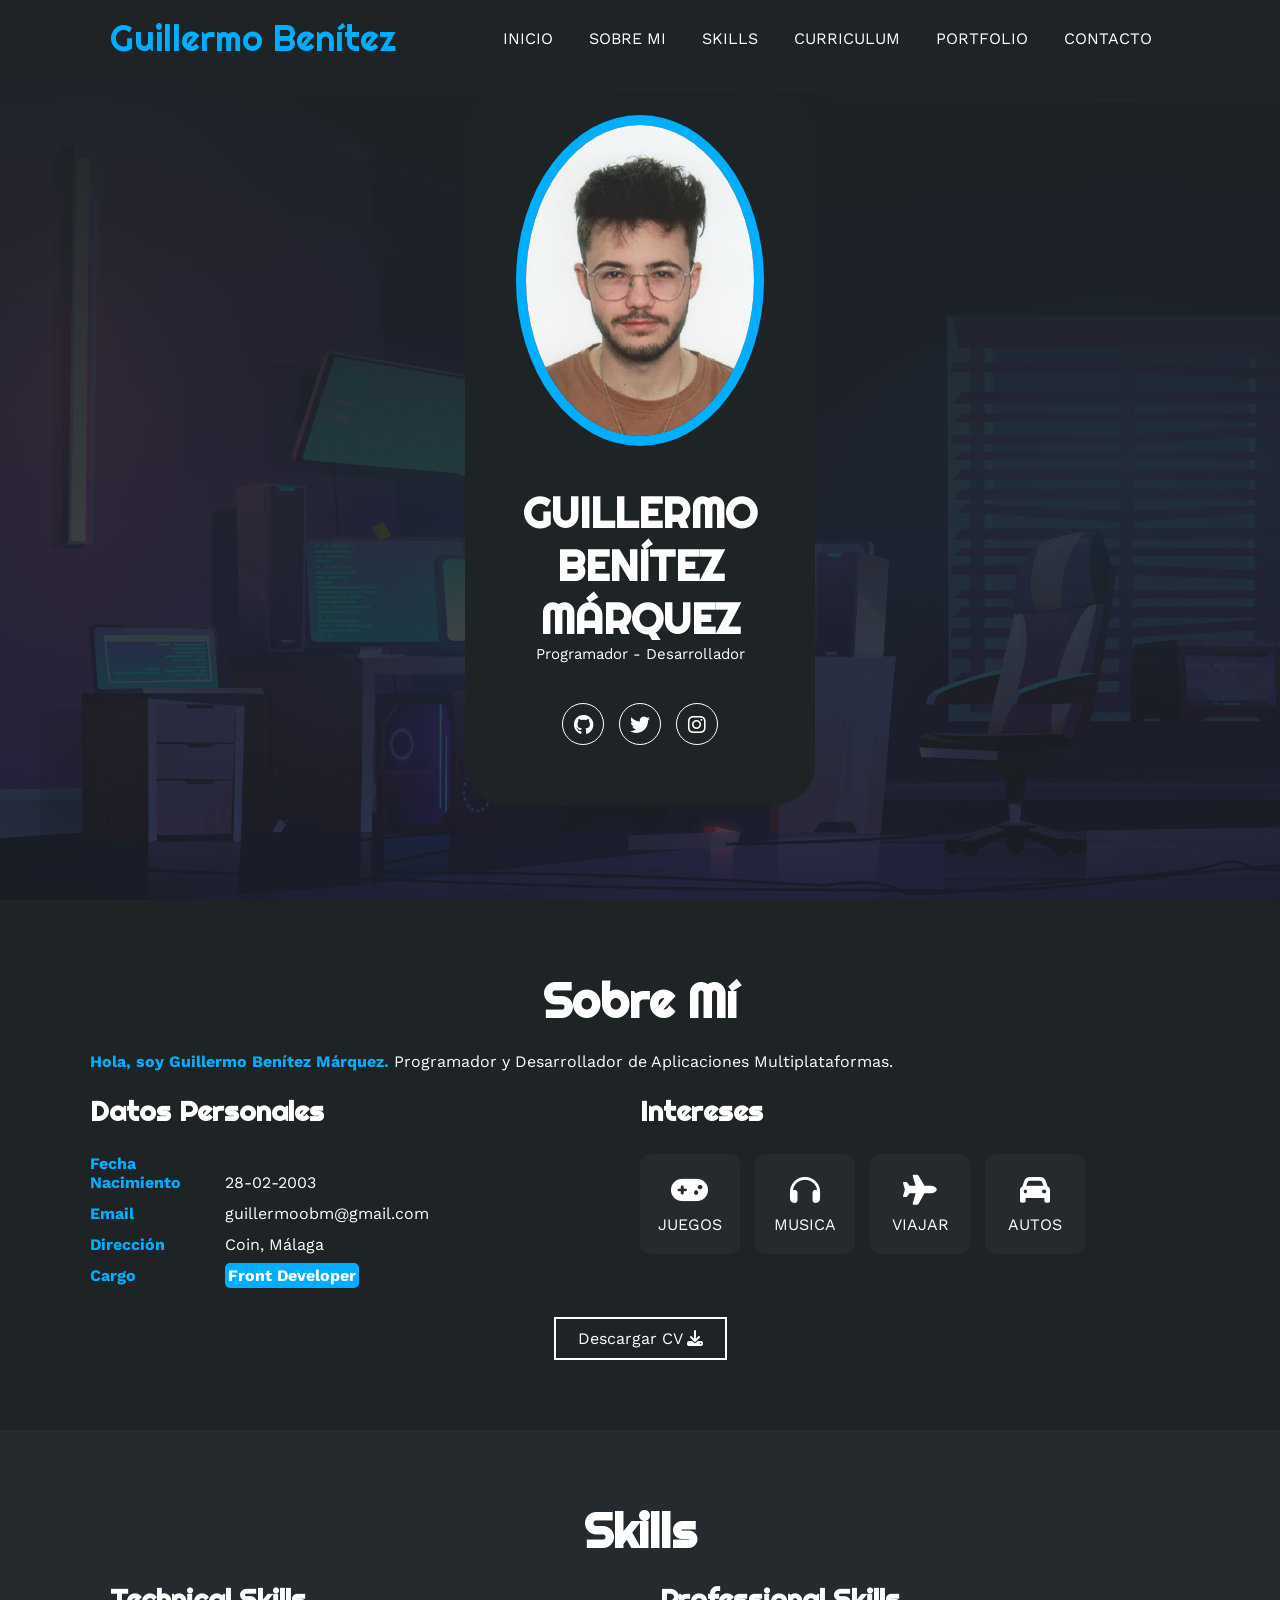
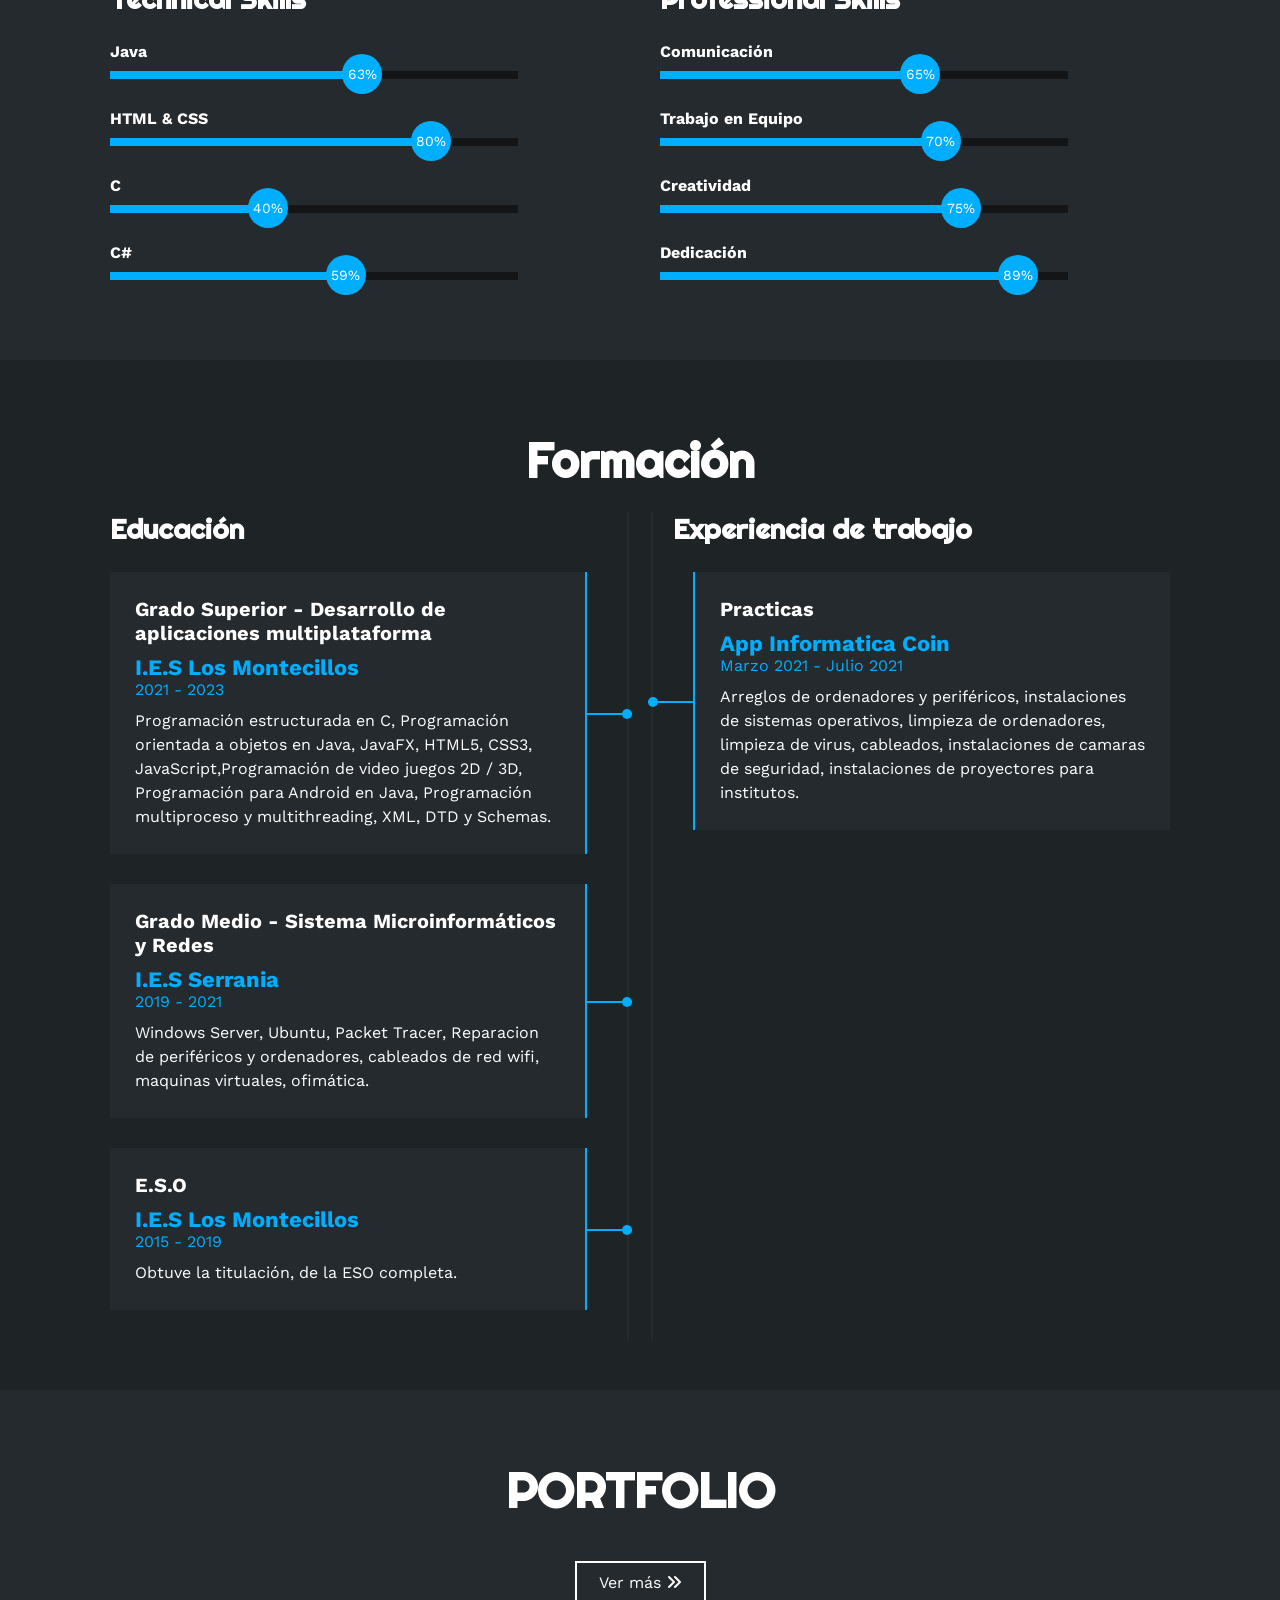
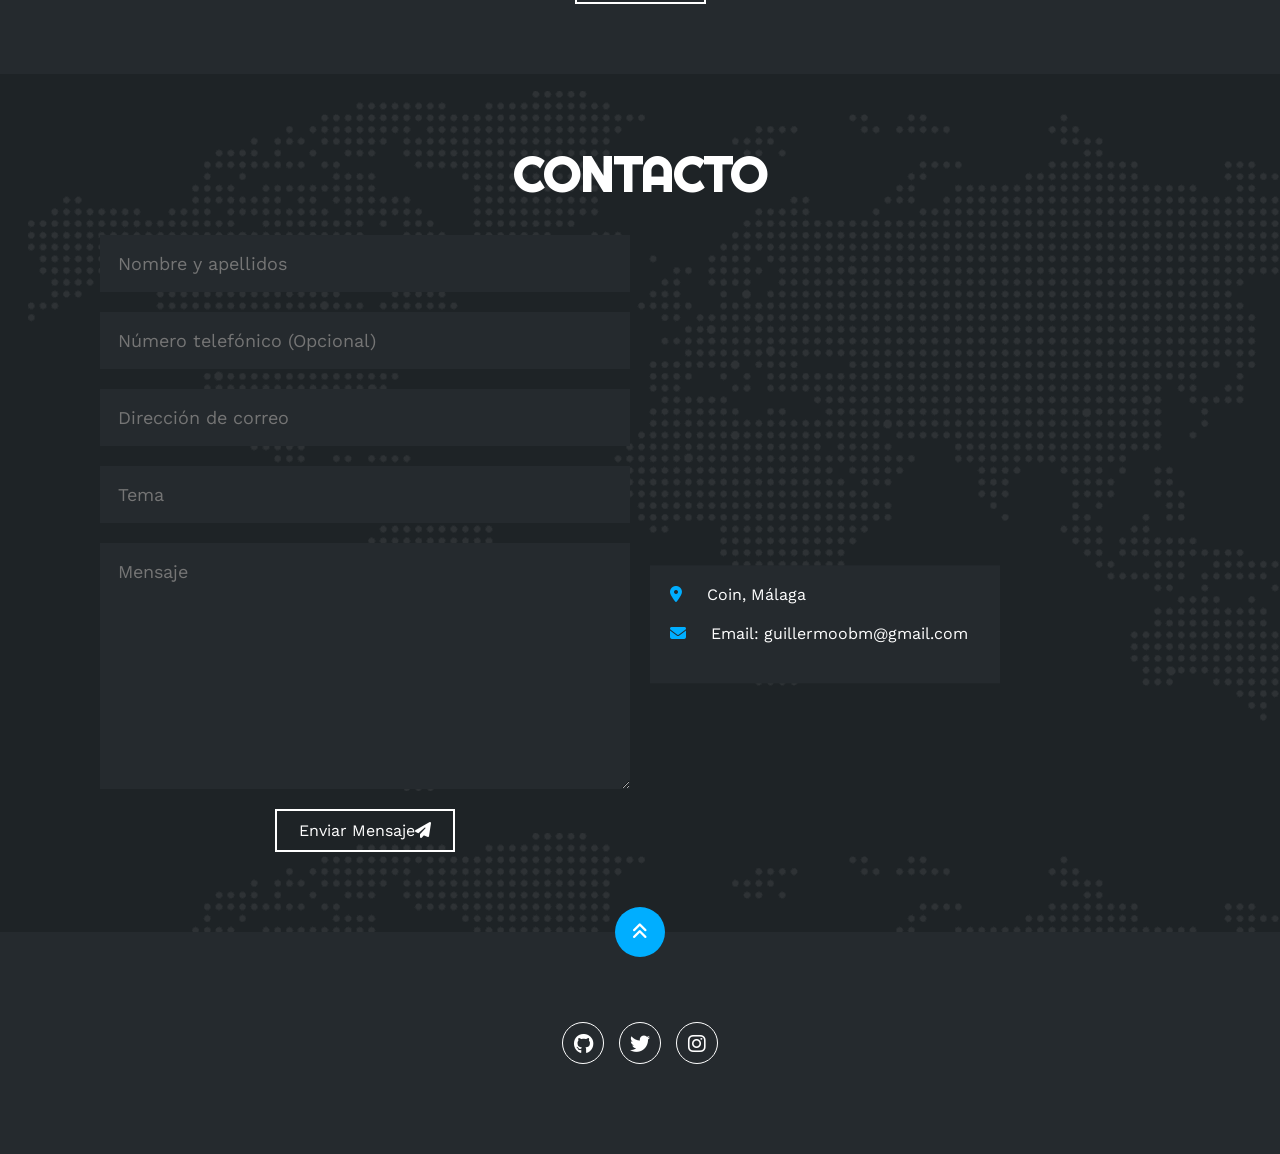
==== index.html @ a7c129d1 "Update index.html" ====
<!DOCTYPE html>
<html lang="es">
<head>
    <meta charset="UTF-8">
    <meta http-equiv="X-UA-Compatible" content="IE=edge">
    <meta name="viewport" content="width=device-width, initial-scale=1.0">
    <link rel="stylesheet" href="https://cdnjs.cloudflare.com/ajax/libs/font-awesome/6.1.2/css/all.min.css" integrity="sha512-1sCRPdkRXhBV2PBLUdRb4tMg1w2YPf37qatUFeS7zlBy7jJI8Lf4VHwWfZZfpXtYSLy85pkm9GaYVYMfw5BC1A==" crossorigin="anonymous" referrerpolicy="no-referrer" />
    <title>Portfolio | Guillermo Benítez Márquez</title>
    <link rel="stylesheet" href="css/styles.css">
    <link rel="shortcut icon" href="img/logo.png">
</head>
<body>
    <!-- MENU ENCABEZADO -->
    <div class="contenedor-header">
        <header>
            <div class="logo">
                <a href="#">Guillermo Benítez</a>
            </div>
            <nav id="nav">
                <ul>
                    <li><a href="#inicio" onclick="seleccionar()">INICIO</a></li>
                    <li><a href="#sobremi" onclick="seleccionar()">SOBRE MI</a></li>
                    <li><a href="#skills" onclick="seleccionar()">SKILLS</a></li>
                    <li><a href="#curriculum" onclick="seleccionar()">CURRICULUM</a></li>
                    <li><a href="#portfolio" onclick="seleccionar()">PORTFOLIO</a></li>
                    <li><a href="#contacto" onclick="seleccionar()">CONTACTO</a></li>
                </ul>
            </nav>
            <div class="nav-responsive" onclick="mostrarOcultarMenu()">
                <i class="fa-solid fa-bars"></i>
            </div>
        </header>
    </div>

    <!-- SECCION INICIO -->
    <section id="inicio" class="inicio">
        <div class="contenido-banner">
            <div class="contenedor-img">
                <img src="img/guillermo.jpg" alt="Guillermo Benítez Márquez">
            </div>
            <h1>GUILLERMO BENÍTEZ MÁRQUEZ</h1>
            <h2>Programador - Desarrollador</h2>
            <div class="redes">
                <a href="https://github.com/GuillermooBenitezz"><i class="fa-brands fa-github"></i></a>
                <a href="https://twitter.com/GuillermooHttp"><i class="fa-brands fa-twitter"></i></a>
                <a href="https://www.instagram.com/http.guillermoo/"><i class="fa-brands fa-instagram"></i></a>
            </div>
        </div>
    </section>

    <!-- SECCION SOBRE MI -->
    <section id="sobremi" class="sobremi">
        <div class="contenido-seccion">
            <h2>Sobre Mí</h2>
            <p><span>Hola, soy Guillermo Benítez Márquez.</span> Programador y Desarrollador de Aplicaciones Multiplataformas.</p>

            <div class="fila">
                <!-- datos personales -->
                <div class="col">
                    <h3>Datos Personales</h3>
                    <ul>
                        <li>
                            <strong>Fecha Nacimiento</strong>
                            28-02-2003
                        </li>
                        <li>
                            <strong>Email</strong>
                            guillermoobm@gmail.com
                        </li>
                        <li>
                            <strong>Dirección</strong>
                            Coin, Málaga
                        </li>
                        <li>
                            <strong>Cargo</strong>
                            <span>Front Developer</span>
                        </li>
                    </ul>
                </div>

                <!-- intereses -->
                <div class="col">
                    <h3>Intereses</h3>
                    <div class="contenedor-intereses">
                        <div class="interes">
                            <i class="fa-solid fa-gamepad"></i>
                            <span>JUEGOS</span>
                        </div>
                        <div class="interes">
                            <i class="fa-solid fa-headphones"></i>
                            <span>MUSICA</span>
                        </div>
                        <div class="interes">
                            <i class="fa-solid fa-plane"></i>
                            <span>VIAJAR</span>
                        </div>
                        <div class="interes">
                            <i class="fa-solid fa-car"></i>
                            <span>AUTOS</span>
                        </div>                        
                    </div>
                </div>
            </div>
            <a id="curriculumboton" href="archivo/CurriCulum_BenitezGuillermo.pdf" download="CurriCulum_BenitezGuillermo.pdf">
                <button>
                    Descargar CV <i class="fa-solid fa-download"></i>
                    <span class="overlay"></span>
                </button>
            </a>
        </div>
    </section>

    <!-- SECCION SKILLS -->
    <section class="skills" id="skills">
        <div class="contenido-seccion">
            <h2>Skills</h2>
            <div class="fila">
                <!-- Technical Skill -->
                <div class="col">
                    <h3>Technical Skills</h3>
                    <div class="skill">
                        <span>Java</span>
                        <div class="barra-skill">
                            <div class="progreso">
                                <span>63%</span>
                            </div>
                        </div>
                    </div>
                    <div class="skill">
                        <span>HTML & CSS</span>
                        <div class="barra-skill">
                            <div class="progreso">
                                <span>80%</span>
                            </div>
                        </div>
                    </div>
                    <div class="skill">
                        <span>C</span>
                        <div class="barra-skill">
                            <div class="progreso">
                                <span>40%</span>
                            </div>
                        </div>
                    </div>
                    <div class="skill">
                        <span>C#</span>
                        <div class="barra-skill">
                            <div class="progreso">
                                <span>59%</span>
                            </div>
                        </div>
                    </div>
                </div>
                <!-- Professional Skills -->
                <div class="col">
                    <h3>Professional Skills</h3>
                    <div class="skill">
                        <span>Comunicación</span>
                        <div class="barra-skill">
                            <div class="progreso">
                                <span>65%</span>
                            </div>
                        </div>
                    </div>
                    <div class="skill">
                        <span>Trabajo en Equipo</span>
                        <div class="barra-skill">
                            <div class="progreso">
                                <span>70%</span>
                            </div>
                        </div>
                    </div>
                    <div class="skill">
                        <span>Creatividad</span>
                        <div class="barra-skill">
                            <div class="progreso">
                                <span>75%</span>
                            </div>
                        </div>
                    </div>
                    <div class="skill">
                        <span>Dedicación</span>
                        <div class="barra-skill">
                            <div class="progreso">
                                <span>89%</span>
                            </div>
                        </div>
                    </div>
                </div>
            </div>
        </div>
    </section>
    <!-- SECCION CURRICULUM -->
    <section id="curriculum" class="curriculum">
        <div class="contenido-seccion">
            <h2>Formación</h2>
            <div class="fila">
                <div class="col izquierda">
                    <h3>Educación</h3>
                    <div class="item izq">
                        <h4>Grado Superior - Desarrollo de aplicaciones
                            multiplataforma</h4>
                        <span class="casa">I.E.S Los Montecillos</span>
                        <span class="fecha">2021 - 2023</span>
                        <p>Programación estructurada en C, Programación orientada a objetos en Java, JavaFX, HTML5, CSS3, JavaScript,Programación de video juegos 2D / 3D, Programación para Android en Java, Programación multiproceso y multithreading, XML, DTD y Schemas.</p>
                        <div class="conectori">
                            <div class="circuloi"></div>
                        </div>
                    </div>
                    <div class="item izq">
                        <h4>Grado Medio - Sistema Microinformáticos y Redes</h4>
                        <span class="casa">I.E.S Serrania</span>
                        <span class="fecha">2019 - 2021</span>
                        <p>Windows Server, Ubuntu, Packet Tracer, Reparacion de periféricos y ordenadores, cableados de red wifi, maquinas virtuales, ofimática.</p>
                        <div class="conectori">
                            <div class="circuloi"></div>
                        </div>
                    </div>
                    <div class="item izq">
                        <h4>E.S.O</h4>
                        <span class="casa">I.E.S Los Montecillos</span>
                        <span class="fecha">2015 - 2019</span>
                        <p>Obtuve la titulación, de la ESO completa.</p>
                        <div class="conectori">
                            <div class="circuloi"></div>
                        </div>
                    </div>
                </div>

                <div class="col derecha">
                    <h3>Experiencia de trabajo</h3>
                    <div class="item der">
                        <h4>Practicas</h4>
                        <span class="casa">App Informatica Coin</span>
                        <span class="fecha">Marzo 2021 - Julio 2021</span>
                        <p>Arreglos de ordenadores y periféricos, instalaciones de sistemas operativos, limpieza de ordenadores, limpieza de virus, cableados, instalaciones de camaras de seguridad, instalaciones de proyectores para institutos.</p>
                        <div class="conectord">
                            <div class="circulod"></div>
                        </div>
                    </div>
                </div>
            </div>
        </div>
    </section>

    <!-- SECCION PORTFOLIO -->
    <section id="portfolio" class="portfolio">
        <div class="contenido-seccion">
            <h2>PORTFOLIO</h2>
            <div class="galeria">
                <div class="proyecto">
                    <a href="https://github.com/GuillermooBenitezz?tab=repositories" id="buttonportfolio">
                        <button>
                            Ver más <i class="fas fa-angle-double-right"></i>
                            <span class="overlay"></span>
                        </button>
                    </a>
                </div>
            </div>
        </div>
    </section>

    <!-- SECCION CONTACTO -->
    <section id="contacto" class="contacto">
        <div class="contenido-seccion">
            <h2>CONTACTO</h2>
            <div class="fila">
                <!-- Formulario -->
                <div class="col">
                    <form action="https://formsubmit.co/guillermoobm@gmail.com" method="post">
                        <label for="Nombre"></label>
                        <input type="text" name="nombre" placeholder="Nombre y apellidos" required>
                        <label for="Telefono" ></label>
                        <input type="number" name="telefono" placeholder="Número telefónico (Opcional)">
                        <label for="Email" ></label>
                        <input type="email" name="email" placeholder="Dirección de correo" required>
                        <label for="Tema"></label>
                        <input type="text" name="tema" placeholder="Tema" required>
                        <label for="Mensaje"></label>
                        <textarea name="mensaje" name="Mensaje" id="mensajecampo" cols="30" rows="10" placeholder="Mensaje" required></textarea>
                        <button type="submit">
                            Enviar Mensaje<i class="fa-solid fa-paper-plane"></i>
                            <span class="overlay"></span>
                        </button>                   
                    </form>
                </div>
                <!-- Mapa -->
                <div class="col">
                    <iframe class="googlemaps" src="https://www.google.com/maps/embed?pb=!1m18!1m12!1m3!1d102403.82538386111!2d-4.839832017163801!3d36.67162668207853!2m3!1f0!2f0!3f0!3m2!1i1024!2i768!4f13.1!3m3!1m2!1s0xd72dcd8b1e36ebb%3A0x403d278a576e4f0!2zQ2_DrW4sIDI5MTAwLCBNw6FsYWdh!5e0!3m2!1ses!2ses!4v1669918772262!5m2!1ses!2ses" width="400" height="300" style="border:0;" allowfullscreen="" loading="lazy" referrerpolicy="no-referrer-when-downgrade"></iframe>                    <div class="info">
                        <ul>
                            <li>
                                <i class="fa-solid fa-location-dot"></i>
                                Coin, Málaga
                            </li>
                            <li>
                                <i class="fa-solid fa-envelope"></i>
                                Email: guillermoobm@gmail.com
                            </li>
                        </ul>
                    </div>
                </div>
            </div>
        </div>
    </section>

    <!-- footer -->
    <footer>
        <a href="#inicio" class="arriba">
            <i class="fa-solid fa-angles-up"></i>
        </a>
        <div class="redes">
            <a href="https://github.com/GuillermooBenitezz"><i class="fa-brands fa-github"></i></a>
            <a href="https://twitter.com/GuillermooHttp"><i class="fa-brands fa-twitter"></i></a>
            <a href="https://www.instagram.com/http.guillermoo/"><i class="fa-brands fa-instagram"></i></a>
        </div>
    </footer>

    <script src="js/script.js"></script>
</body>
</html>
---- css/styles.css ----
@import url('https://fonts.googleapis.com/css2?family=Righteous&family=Work+Sans:wght@100;300;400;600;800&display=swap');
*{
    box-sizing: border-box;
    font-family: 'Work Sans';
    margin: 0;
    padding: 0;
}
html{
    /* me permite deslizar cuando hago clic en los links del menu */
    scroll-behavior: smooth;
}
/* MENU */
.contenedor-header{
    background: #1e2326;
    position: fixed;
    width: 100%;
    top: 0;
    left: 0;
    z-index: 99;
}
.contenedor-header header{
    max-width: 1100px;
    margin: auto;
    display: flex;
    justify-content: space-between;
    align-items: center;
    padding: 15px 20px;
}
.contenedor-header header .logo a{
    font-family: 'Righteous';
    font-size: 36px;
    color: #00aeff;
    text-decoration: none;
}
.contenedor-header header ul{
    display: flex;
    list-style: none;
}
.contenedor-header header nav ul li a{
    text-align: none;
    color: #fff;
    margin: 0 15px;
    padding: 3px;
    transition: .5s;
    text-decoration: none;
}
.contenedor-header header nav ul li a:hover{
    color: #00aeff;
}
.nav-responsive{
    background-color: #00aeff;
    color:#fff;
    padding: 5px 10px;
    border-radius: 5px;
    cursor: pointer;
    display: none;
}


/* SECCION I N I C I O */
.inicio{
    background: linear-gradient(to top, rgba(30,35,38,.8), rgba(30,35,38,1)),
    url(/img/fondohabitacion.jpg);
    background-size: cover;
    height: 100vh;
    color: #fff;
    display: flex;
    align-items: center;
}
.inicio .contenido-banner{
    padding: 20px;
    background-color: #1e2326;
    max-width: 350px;
    margin: auto;
    text-align: center;
    border-radius: 40px;
}
.inicio .contenido-banner img{
    margin-top: 40px;
    border: 10px solid #00aeff;
    display: block;
    width: 80%;
    margin: auto;
    border-radius: 100%;
}
.inicio .contenido-banner h1{
    margin-top: 40px;
    font-size: 42px;
    font-family: 'Righteous';
}
.inicio .contenido-banner h2{
    font-size: 15px;
    font-weight: normal;
}
.inicio .contenido-banner .redes a{
    color: #fff;
    display: inline-block;
    text-decoration: none;
    border: 1px solid #fff;
    border-radius: 100%;
    width: 42px;
    height: 42px;
    line-height: 42px;
    margin: 40px 5px;
    font-size: 20px;
    transition: .3s;
}
.inicio .contenido-banner .redes a:hover{
    background-color: #00aeff;
}
.sobremi{
    background-color: #1e2326;
    color: #fff;
    padding: 50px 20px;
}
.sobremi .contenido-seccion{
    max-width: 1100px;
    margin: auto;
}
.sobremi h2{
    font-size: 48px;
    font-family: 'Righteous';
    text-align: center;
    padding: 20px 0;

}
.sobremi .contenido-seccion p{
    font: 18px;
    line-height: 22px;
    margin-bottom: 20px;
}
.sobremi .contenido-seccion p span{
    color: #00aeff;
    font-weight: bold;
}
.sobremi .fila{
    display: flex;
}
.sobremi .fila .col
{
    width: 50%;
}
.sobremi .fila .col h3{
    font-size: 28px;
    font-family: 'Righteous';
    margin-bottom: 25px;
}
.sobremi .fila .col ul{
    list-style: none;
}
.sobremi .fila .col ul li{
    margin: 12px 0;
}
.sobremi .fila .col ul li strong{
    display: inline-block;
    color: #00aeff;
    width: 130px;
}
.sobremi .fila .col ul li span{
    background-color: #00aeff;
    padding: 3px;
    font-weight: bold;
    border-radius: 5px;
}
.sobremi .fila .col .contenedor-intereses{
    display: flex;
    flex-wrap: wrap;
}
.sobremi .fila .col .contenedor-intereses .interes{
    width: 100px;
    height: 100px;
    background-color: #252A2E;
    border-radius: 10px;
    margin: 0 15px 15px 0;
    display: flex;
    flex-direction: column;
    align-items: center;
    justify-content: center;
    transition: .3s;
}.sobremi .fila .col .contenedor-intereses .interes:hover{
    background-color: #00aeff;
}
.sobremi .fila .col .contenedor-intereses .interes i{
    font-size: 30px;
    margin-bottom: 10px;
}
.sobremi button{
    cursor: pointer;
    background-color: transparent;
    border: 2px solid #fff;
    width: fit-content;
    display: block;
    margin: 20px auto;
    padding: 10px 22px;
    font-size: 16px;
    color: #fff;
    position: relative;
    z-index: 10;
}
.sobremi button .overlay{
    position: absolute;
    top: 0;
    left: 0;
    width: 0;
    height: 100%;
    background-color: #00aeff;
    z-index: -1;
    transition: 1s;
}
.sobremi button:hover .overlay{
    width: 100%;
}

#curriculumboton {
    width: fit-content;
    display: block;
    margin: 20px auto;
    color: #fff;
    text-decoration: none;
}
/* SECCION S K I L L S */
.skills{
    background-color: #252A2E;
    color: #fff;
    padding: 50px 20px;
}
.skills .contenido-seccion{
    max-width: 1100px;
    margin: auto;
}
.skills h2{
    font-size: 48px;
    font-family: 'Righteous';
    text-align: center;
    padding: 20px 0;

}
.skills .fila{
    display: flex;
}
.skills .fila .col{
    width: 50%;
    padding: 0 20px;
}
.skills .fila .col h3{
    font-size: 28px;
    font-family: 'Righteous';
    margin-bottom: 25px;
}
.skills .skill > span{
    font-weight: bold;
    display: block;
    margin-bottom: 10px;
}
.skills .skill .barra-skill{
    height: 8px;
    width: 80%;
    background-color: #131517;
    position: relative;
    margin-bottom: 30px;
}
.skills .skill .progreso{
    background-color: #00aeff;
    position: absolute;
    top: 0;
    left: 0;
    height: 8px;
}
.skills .skill .barra-skill span{
    position: absolute;
    height: 40px;
    width: 40px;
    background-color: #00aeff;
    border-radius: 50px;
    line-height: 40px;
    text-align: center;
    top: -17px;
    right: -15px;
    font-size: 14px;
}
/* Estas clases se agregaran dinamicamente mediante javascript */
.skills .skill .java{
    width: 0%;
    animation: 2s java forwards;
}
@keyframes java {
    0%{width: 0%;}
    100%{width: 63%;}
}

.skills .skill .htmlcss{
    width: 0%;
    animation: 2s htmlcss forwards;
}
@keyframes htmlcss {
    0%{width: 0%;}
    100%{width: 80%;}
}

.skills .skill .c{
    width: 0%;
    animation: 2s c forwards;
}
@keyframes c {
    0%{width: 0%;}
    100%{width: 40%;}
}

.skills .skill .cchar{
    width: 0%;
    animation: 2s cchar forwards;
}
@keyframes cchar {
    0%{width: 0%;}
    100%{width: 59%;}
}


.skills .skill .comunicacion{
    width: 0%;
    animation: 2s comunicacion forwards;
}
@keyframes comunicacion {
    0%{width: 0%;}
    100%{width: 65%;}
}

.skills .skill .trabajo{
    width: 0%;
    animation: 2s trabajo forwards;
}
@keyframes trabajo {
    0%{width: 0%;}
    100%{width: 70%;}
}

.skills .skill .creatividad{
    width: 0%;
    animation: 2s creatividad forwards;
}
@keyframes creatividad {
    0%{width: 0%;}
    100%{width: 75%;}
}

.skills .skill .dedicacion{
    width: 0%;
    animation: 2s dedicacion forwards;
}
@keyframes dedicacion {
    0%{width: 0%;}
    100%{width: 89%;}
}

.skills .skill .proyect{
    width: 0%;
    animation: 2s proyect forwards;
}
@keyframes proyect {
    0%{width: 0%;}
    100%{width: 94%;}
}
/* SECCION CURRICULUM */
.curriculum{
    background-color: #1e2326;
    color: #fff;
    padding: 50px 20px;
}
.curriculum .contenido-seccion{
    max-width: 1100px;
    margin: auto;
}
.curriculum h2{
    font-size: 48px;
    font-family: 'Righteous';
    text-align: center;
    padding: 20px 0;

}
.curriculum .fila{
    display: flex;
    justify-content: space-between;
}
.curriculum .fila .col{
    width: 49%;
    padding: 0 20px;
}
.curriculum .fila .col h3{
    font-size: 28px;
    font-family: 'Righteous';
    margin-bottom: 25px;
}
.curriculum .fila .izquierda{
    border-right: 2px solid #252A2E;
}
.curriculum .fila .derecha{
    border-left: 2px solid #252A2E;
}
.curriculum .fila .item{
    padding: 25px;
    margin-bottom: 30px;
    background-color: #252A2E;
    position: relative;
}
.curriculum .fila .item h4{
    font-size: 20px;
    margin-bottom: 10px;
}
.curriculum .fila .item .casa{
    color: #00aeff;
    font-size: 22px;
    font-weight: bold;
    display: block;
}
.curriculum .fila .item .fecha{
    display: block;
    color: #00aeff;
    margin-bottom: 10px;
}
.curriculum .fila .item p{
    line-height: 24px;
}
.curriculum .fila .izq{
    border-right: 2px solid #00aeff;
    margin-right: 20px;
}
.curriculum .fila .der{
    border-left: 2px solid #00aeff;
    margin-left: 20px;
}
.curriculum .fila .item .conectori{
    height: 2px;
    background-color: #00aeff;
    width: 47px;
    position: absolute;
    top: 50%;
    right: -47px;
    z-index: 5;
}
.curriculum .fila .item .conectori .circuloi{
    display: block;
    height: 10px;
    width: 10px;
    border-radius: 50%;
    background-color: #00aeff;
    float: right;
    position: relative;
    bottom: 4px;
}
.curriculum .fila .item .conectord{
    height: 2px;
    background-color: #00aeff;
    width: 47px;
    position: absolute;
    top: 50%;
    left: -47px;
    z-index: 5;
}
.curriculum .fila .item .conectord .circulod{
    display: block;
    height: 10px;
    width: 10px;
    border-radius: 50%;
    background-color: #00aeff;
    float: left;
    position: relative;
    bottom: 4px;
}
/* SECCION PORTFOLIO */
.portfolio{
    background-color: #252A2E;
    color: #fff;
    padding: 50px 20px;
}
.portfolio .contenido-seccion{
    max-width: 1100px;
    margin: auto;
}
.portfolio h2{
    font-size: 48px;
    font-family: 'Righteous';
    text-align: center;
    padding: 20px 0;
}
.portfolio .galeria{
    display: flex;
    flex-wrap: wrap;
    justify-content: space-around;
}
.portfolio .galeria .proyecto button{
    cursor: pointer;
    background-color: transparent;
    border: 2px solid #fff;
    width: fit-content;
    display: block;
    margin: 20px auto;
    padding: 10px 22px;
    font-size: 16px;
    color: #fff;
    position: relative;
    z-index: 10;
}

.portfolio .galeria .proyecto button .overlay{
    position: absolute;
    top: 0;
    left: 0;
    width: 0;
    height: 100%;
    background-color: #00aeff;
    z-index: -1;
    transition: 1s;
}


.portfolio .galeria .proyecto button:hover .overlay{
    width: 100%;
}

#buttonportfolio {
    color: white;
    text-decoration: none;
}

.portfolio .galeria .proyecto img{
    width: 100%;
    display: block;
}


/* SECCION CONTACTO */
.contacto{
    background-image: url(/img/contact_bg.png);
    background-color: #1e2326;
    color: #fff;
    padding: 50px 0;
}

#mensajecampo {
    min-height: 150px;
    resize: vertical;
}

.contacto .contenido-seccion{
    max-width: 1100px;
    margin: auto;
}
.contacto h2{
    font-size: 48px;
    font-family: 'Righteous';
    text-align: center;
    padding: 20px 0;
}
.contacto .fila{
    display: flex;
}
.contacto .col{
    width: 50%;
    padding: 10px;
    position: relative;
}
.contacto .col input, .contacto .col textarea{
    display: block;
    width: 100%;
    padding: 18px;
    border: none;
    margin-bottom: 20px;
    background-color: #252A2E;
    color: #fff;
    font-size: 18px;
}
.contacto button{
    cursor: pointer;
    background-color: transparent;
    border: 2px solid #fff;
    width: fit-content;
    display: block;
    margin: 20px auto;
    padding: 10px 22px;
    font-size: 16px;
    color: #fff;
    position: relative;
    z-index: 10;
}
.contacto button .overlay{
    position: absolute;
    top: 0;
    left: 0;
    width: 0;
    height: 100%;
    background-color: #00aeff;
    z-index: -1;
    transition: 1s;
}
.contacto button:hover .overlay{
    width: 100%;
}
.contacto .col img{
    width: 100%;
}
.contacto .col .googlemaps {
    height: 35vh;
    width: 33.5vh;
    color: #fff;
    display: flex;
    align-items: center;
}
.contacto .col .info{
    display: flex;
    background-color: #252A2E;
    padding: 20px;
    max-width: 350px;
    left: 45%;
    transform: translate(0%, 13%);
}
.contacto .col .info ul{
    list-style: none;
}
.contacto .col .info ul li{
    margin-bottom: 20px;
}
.contacto .col .info ul li i{
    color: #00aeff;
    display: inline-block;
    margin-right: 20px;
}
footer{
    background-color: #252A2E;
    color: #fff;
    padding: 50px 0 30px 0;
    text-align: center;
    position: relative;
    width: 100%;
}
footer .redes{
    margin-bottom: 20px;
}
footer .redes a{
    color: #fff;
    display: inline-block;
    text-decoration: none;
    border: 1px solid #fff;
    border-radius: 100%;
    width: 42px;
    height: 42px;
    line-height: 42px;
    margin: 40px 5px;
    font-size: 20px;
    transition: .3s;
}
footer .arriba{
    display: block;
    width: 50px;
    height: 50px;
    background-color: #00aeff;
    color: #fff;
    position: absolute;
    left: 50%;
    transform: translateX(-50%);
    top: -25px;
    border-radius: 50%;
    line-height: 50px;
    font-size: 18px;
}
/* SECCION RESPONSIVE */
@media screen and (max-width:980px){
    nav{
        display: none;
    }
    .nav-responsive{
        display: block;
    }
    nav.responsive{
        display: block;
        position: absolute;
        right: 0;
        top: 75px;
        background-color: #252A2E;
        width: 180px;
    }
    nav.responsive ul{
        display: block !important;
    }
    nav.responsive ul li{
        border-bottom: 1px solid #fff;
        padding: 10px 0;
    }
}
@media screen and (max-width:700px){
    .sobremi .fila{
        display: block;
    }
    .sobremi .fila .col{
        width: fit-content;
    }

    .skills .fila{
        display: block;
    }
    .skills .fila .col{
        width: 100%;
    }
    .skills .fila .col .barra-skill{
        width: 100%;
    }

    .curriculum .fila{
        display: block;
    }
    .curriculum .fila .col{
        width: 90%;
    }
    .curriculum .fila .derecha{
        margin-left: 20px;
    }

    .portfolio .galeria{
        display: block;
        width: 100%;
    }
    .portfolio .galeria .proyecto{
        max-width: 100%;
    }
    .portfolio .galeria .proyecto img{
        width: 100%;
    }
    .contacto .fila{
        display: block;
    }
    .contacto .fila .col{
        width: 100%;
    }
}
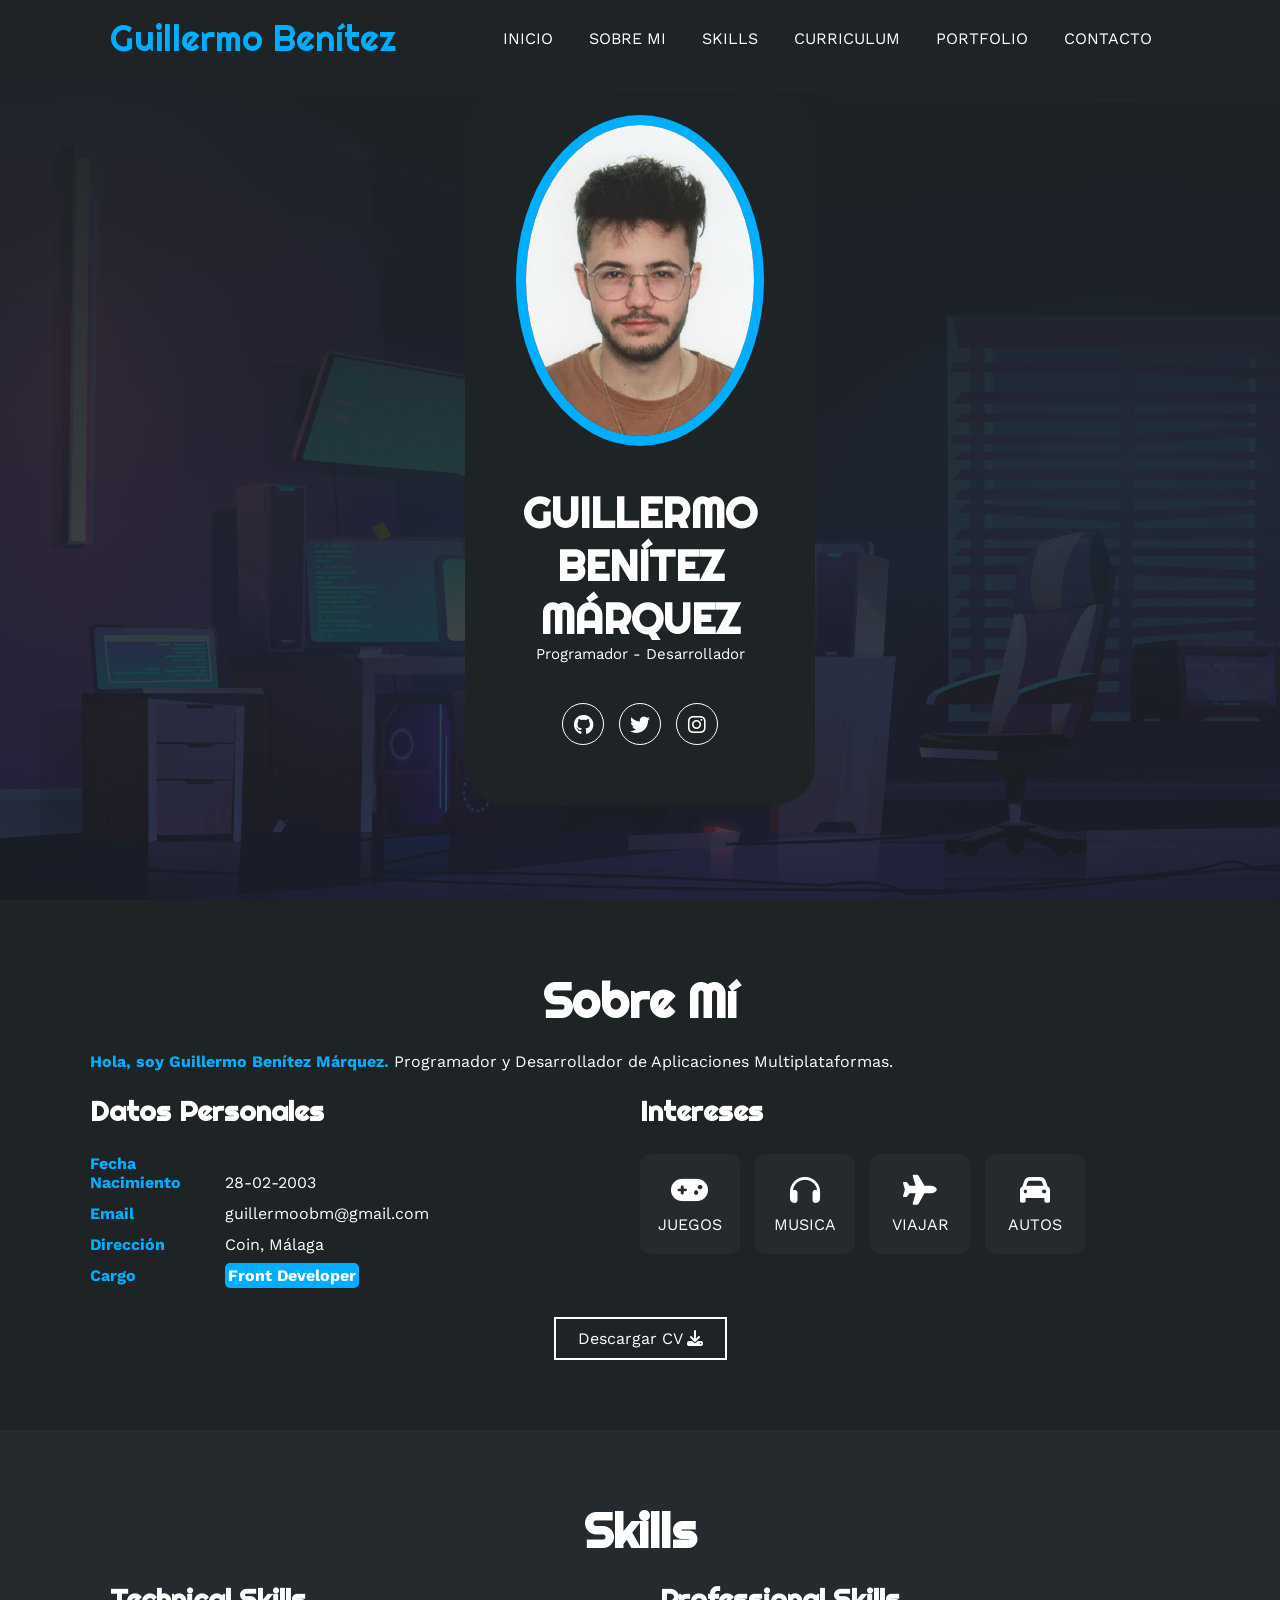
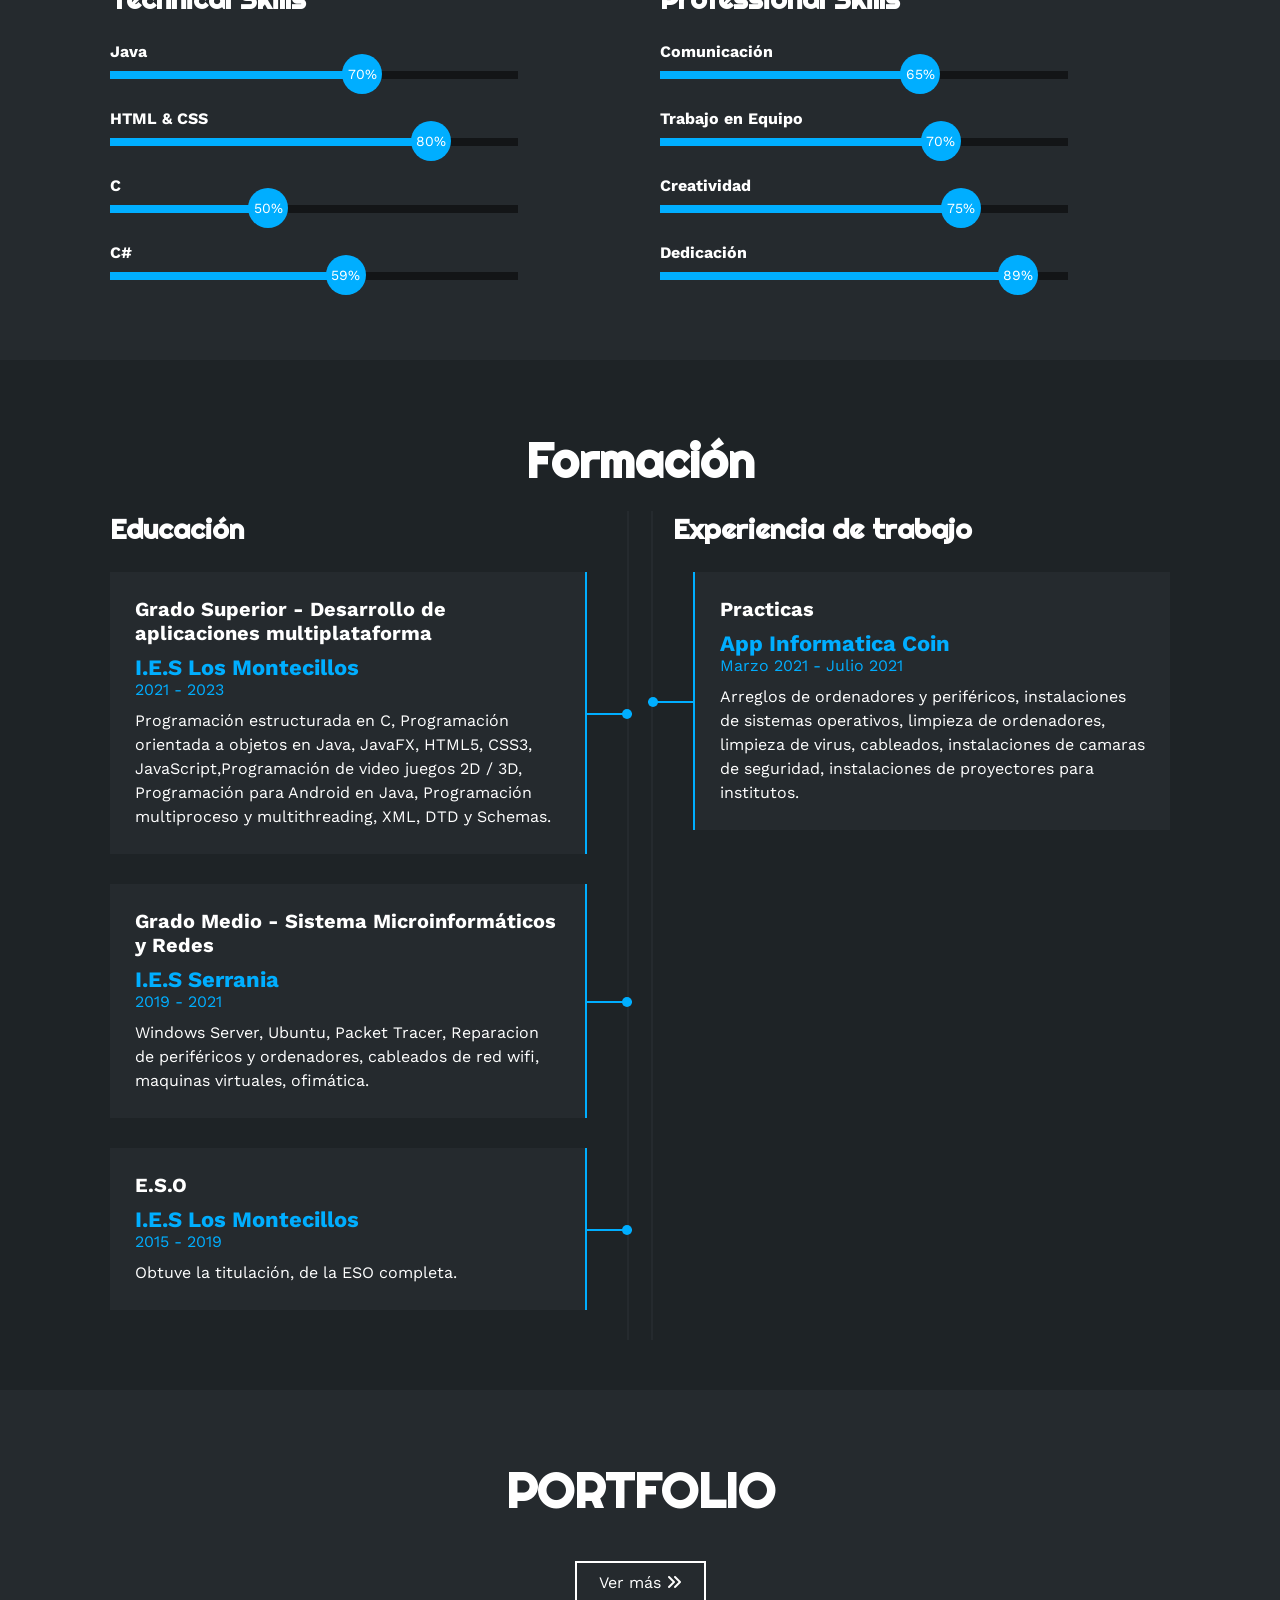
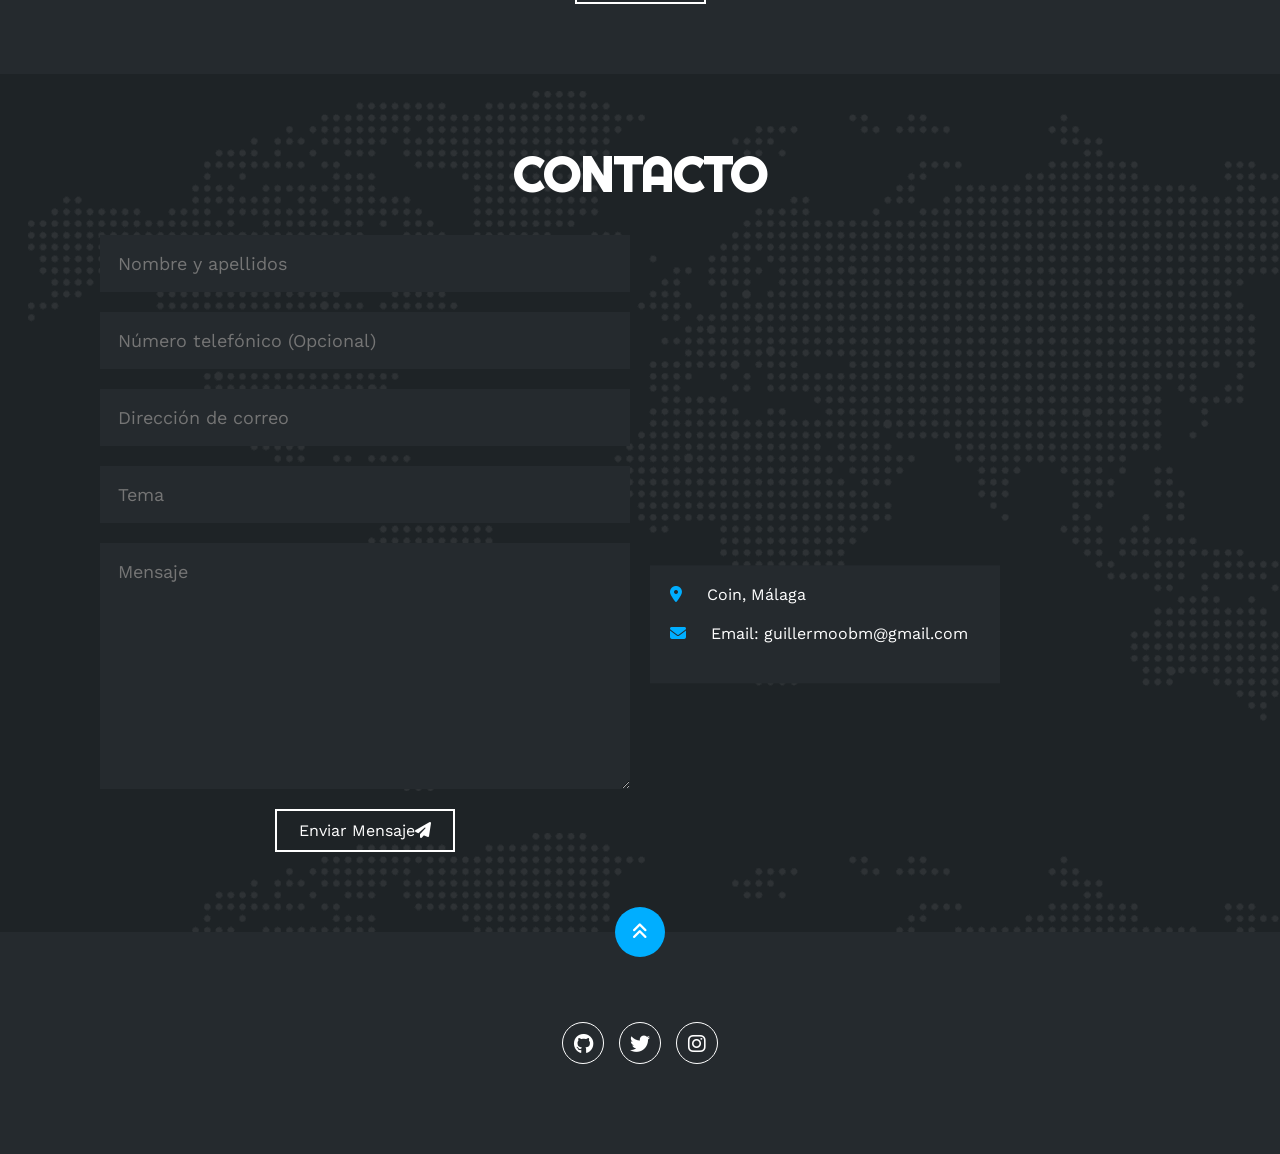
==== commit 083849af: "Update index.html" ====
--- a/index.html
+++ b/index.html
@@ -122,7 +122,7 @@
                         <span>Java</span>
                         <div class="barra-skill">
                             <div class="progreso">
-                                <span>63%</span>
+                                <span>70%</span>
                             </div>
                         </div>
                     </div>
@@ -138,7 +138,7 @@
                         <span>C</span>
                         <div class="barra-skill">
                             <div class="progreso">
-                                <span>40%</span>
+                                <span>50%</span>
                             </div>
                         </div>
                     </div>
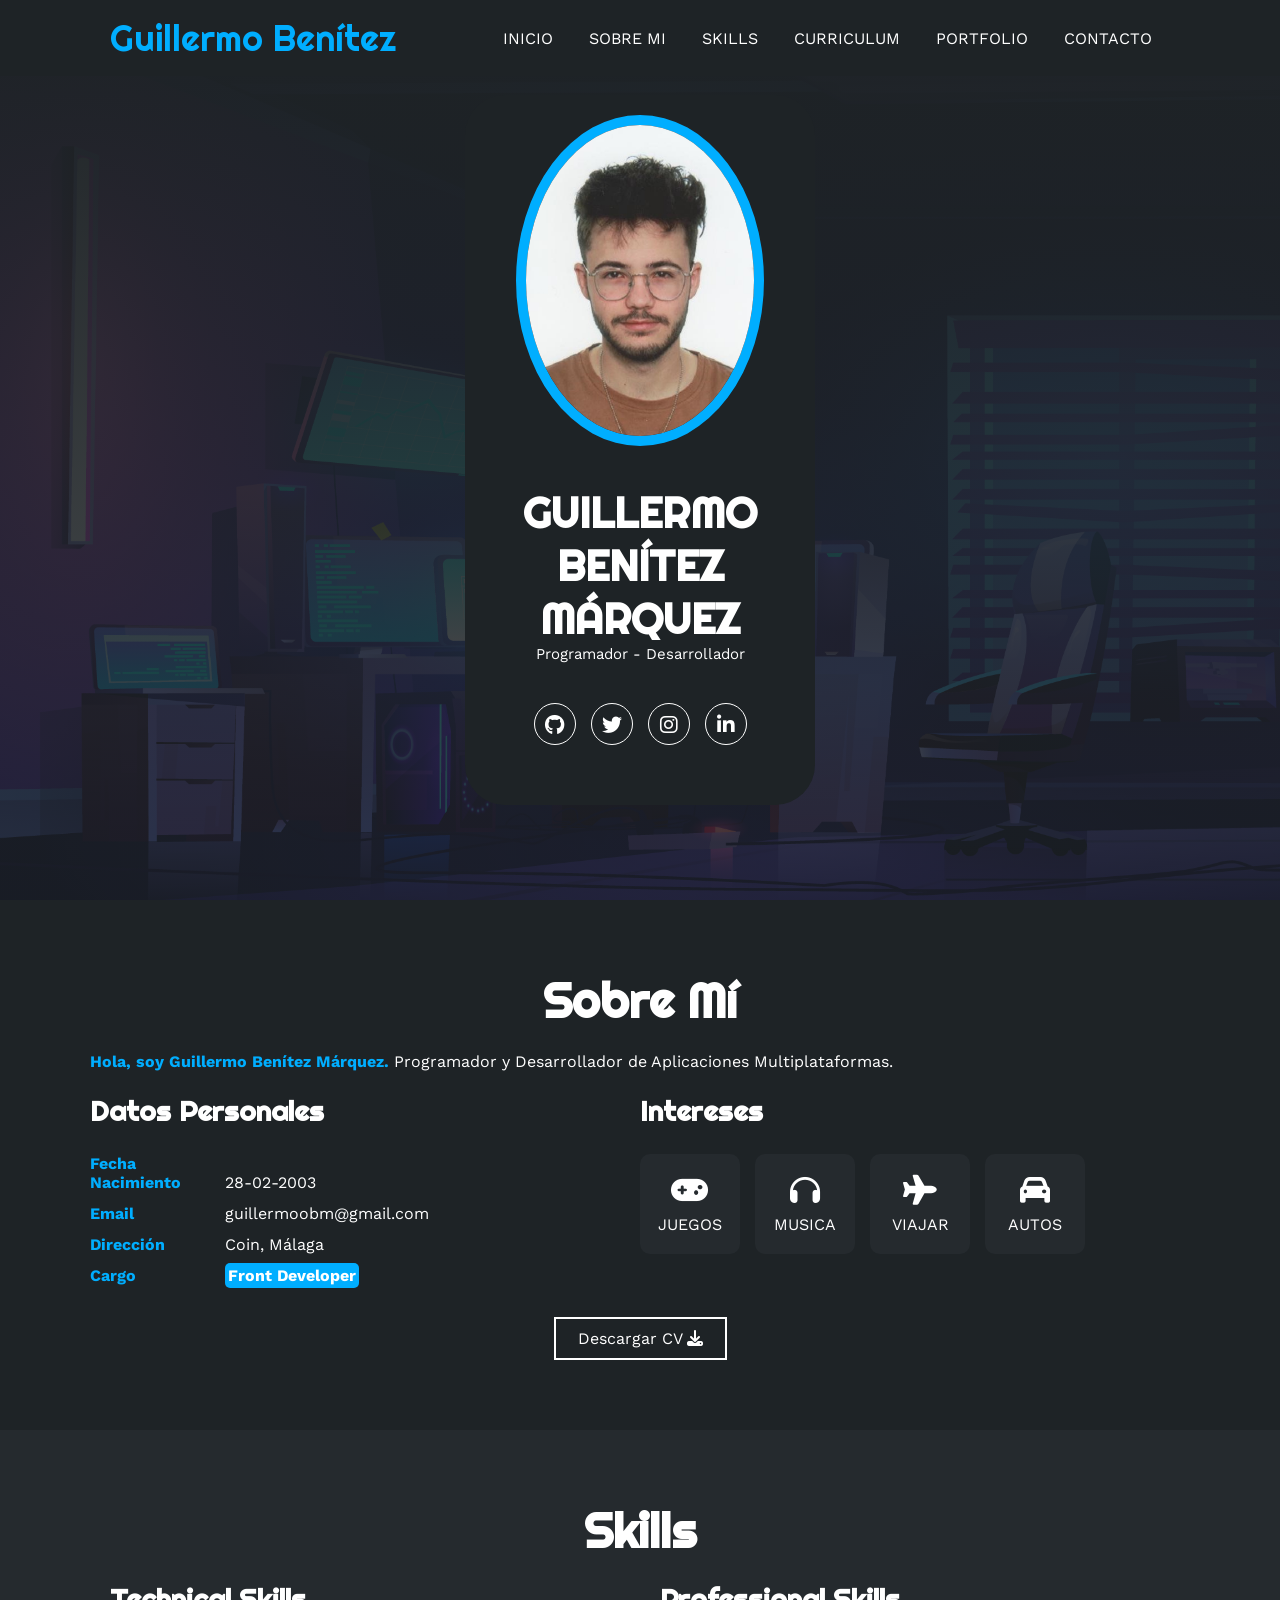
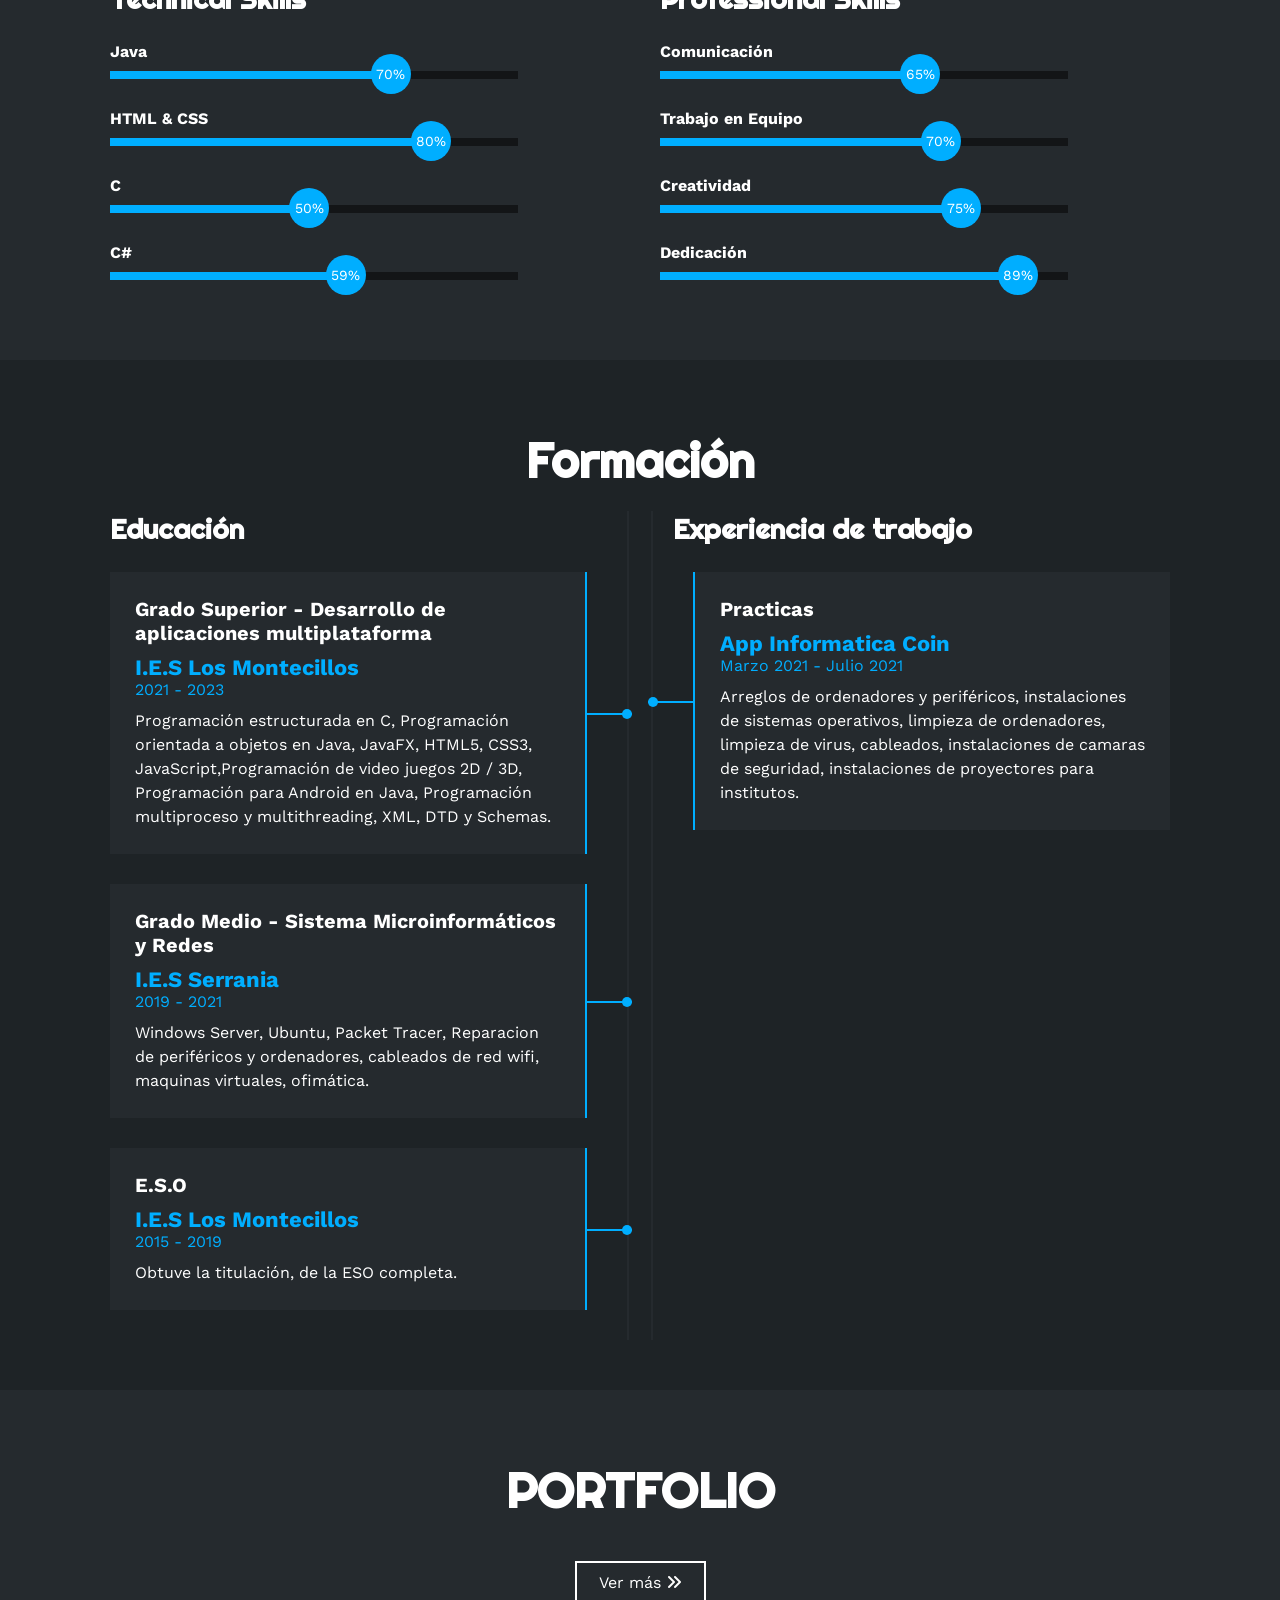
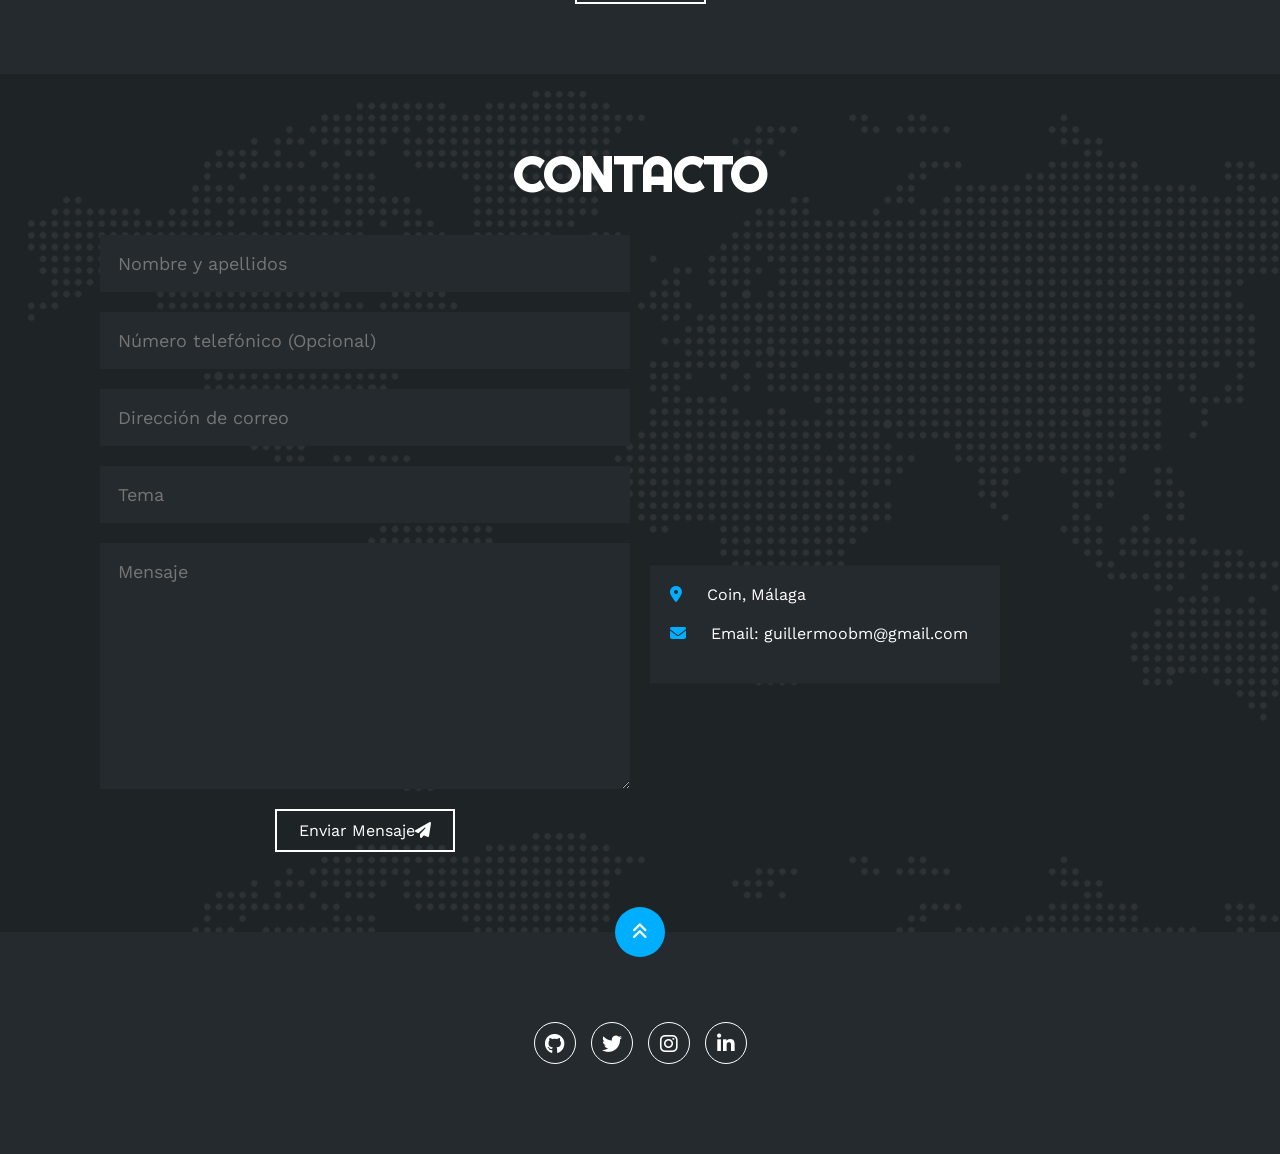
==== commit 1e5ce8fd: "Update index.html" ====
--- a/index.html
+++ b/index.html
@@ -44,6 +44,7 @@
                 <a href="https://github.com/GuillermooBenitezz"><i class="fa-brands fa-github"></i></a>
                 <a href="https://twitter.com/GuillermooHttp"><i class="fa-brands fa-twitter"></i></a>
                 <a href="https://www.instagram.com/http.guillermoo/"><i class="fa-brands fa-instagram"></i></a>
+                <a href="https://www.linkedin.com/in/guillermo-ben%C3%ADtez-m%C3%A1rquez-703505267/"><i class="fa-brands fa-linkedin-in"></i></a>
             </div>
         </div>
     </section>
@@ -312,6 +313,7 @@
             <a href="https://github.com/GuillermooBenitezz"><i class="fa-brands fa-github"></i></a>
             <a href="https://twitter.com/GuillermooHttp"><i class="fa-brands fa-twitter"></i></a>
             <a href="https://www.instagram.com/http.guillermoo/"><i class="fa-brands fa-instagram"></i></a>
+            <a href="https://www.linkedin.com/in/guillermo-ben%C3%ADtez-m%C3%A1rquez-703505267/"><i class="fa-brands fa-linkedin-in"></i></a>
         </div>
     </footer>
 
--- a/css/styles.css
+++ b/css/styles.css
@@ -285,7 +285,7 @@
 }
 @keyframes java {
     0%{width: 0%;}
-    100%{width: 63%;}
+    100%{width: 70%;}
 }
 
 .skills .skill .htmlcss{
@@ -303,7 +303,7 @@
 }
 @keyframes c {
     0%{width: 0%;}
-    100%{width: 40%;}
+    100%{width: 50%;}
 }
 
 .skills .skill .cchar{
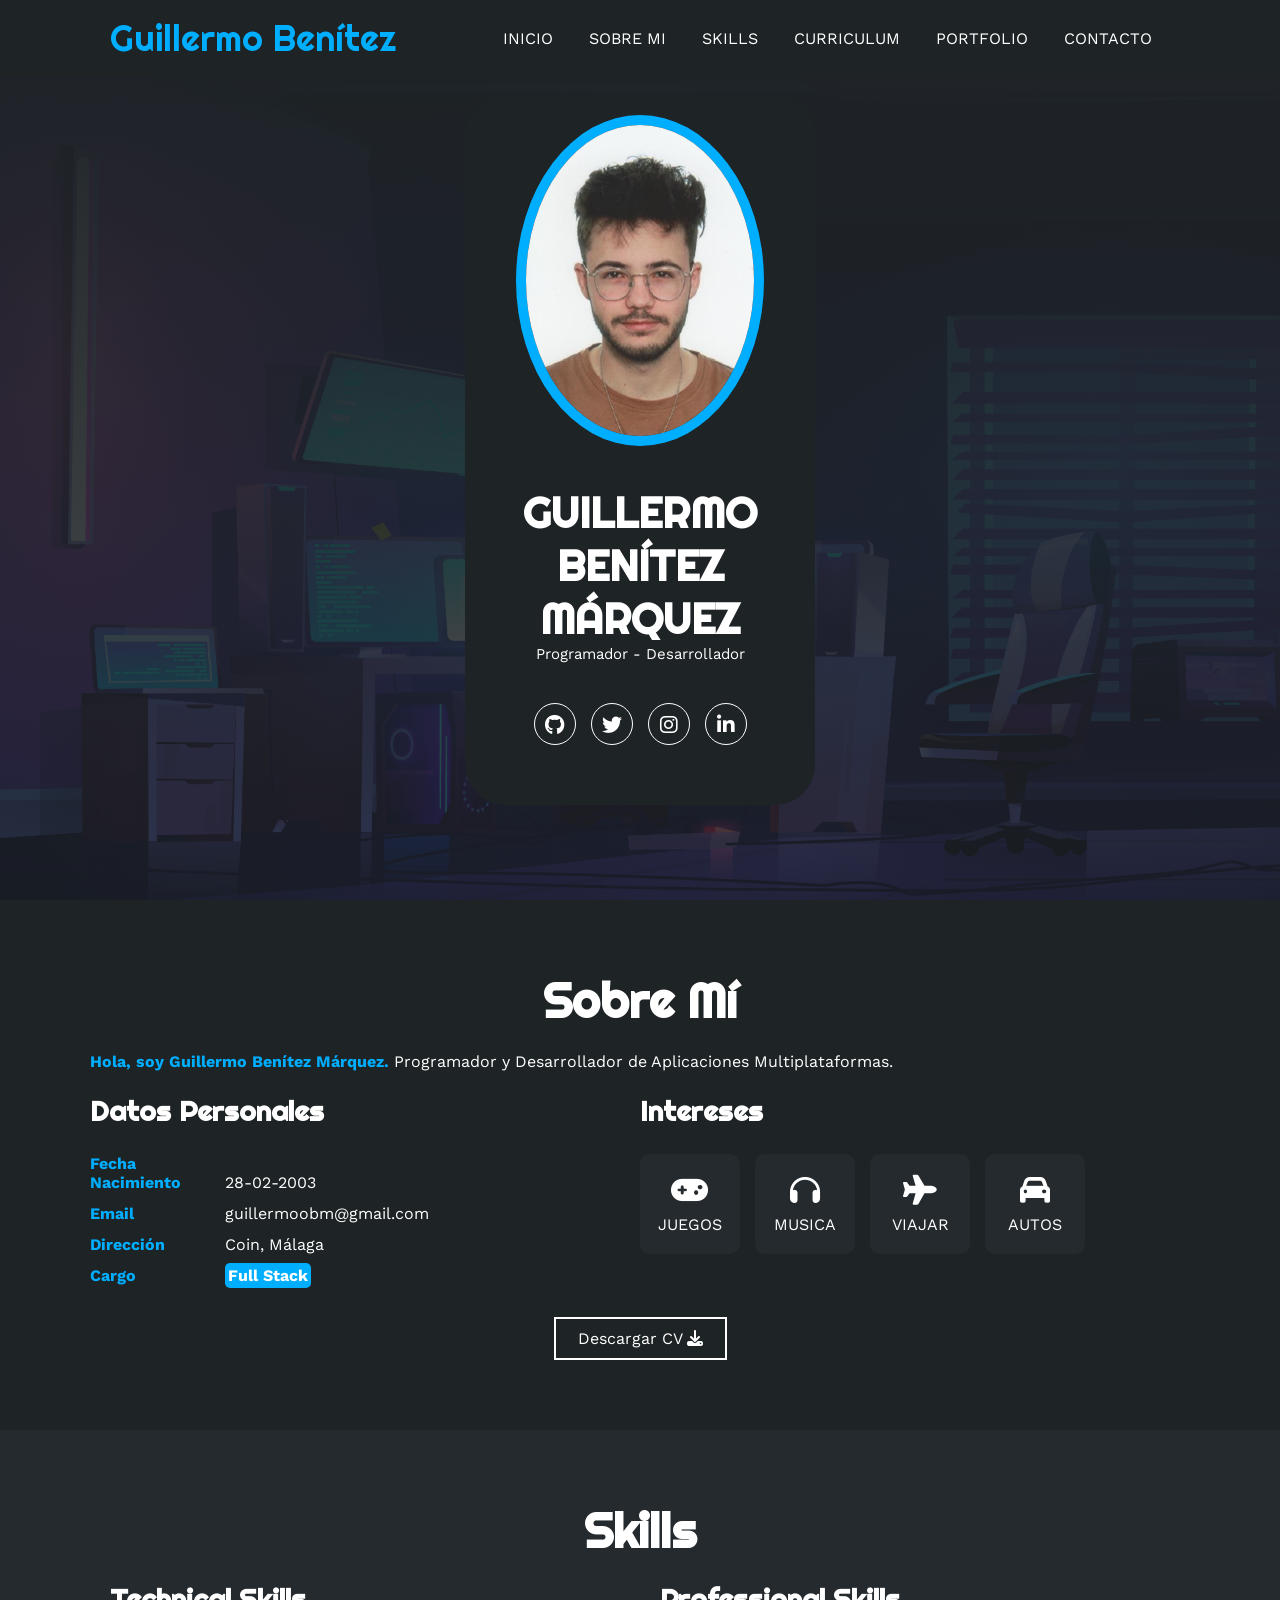
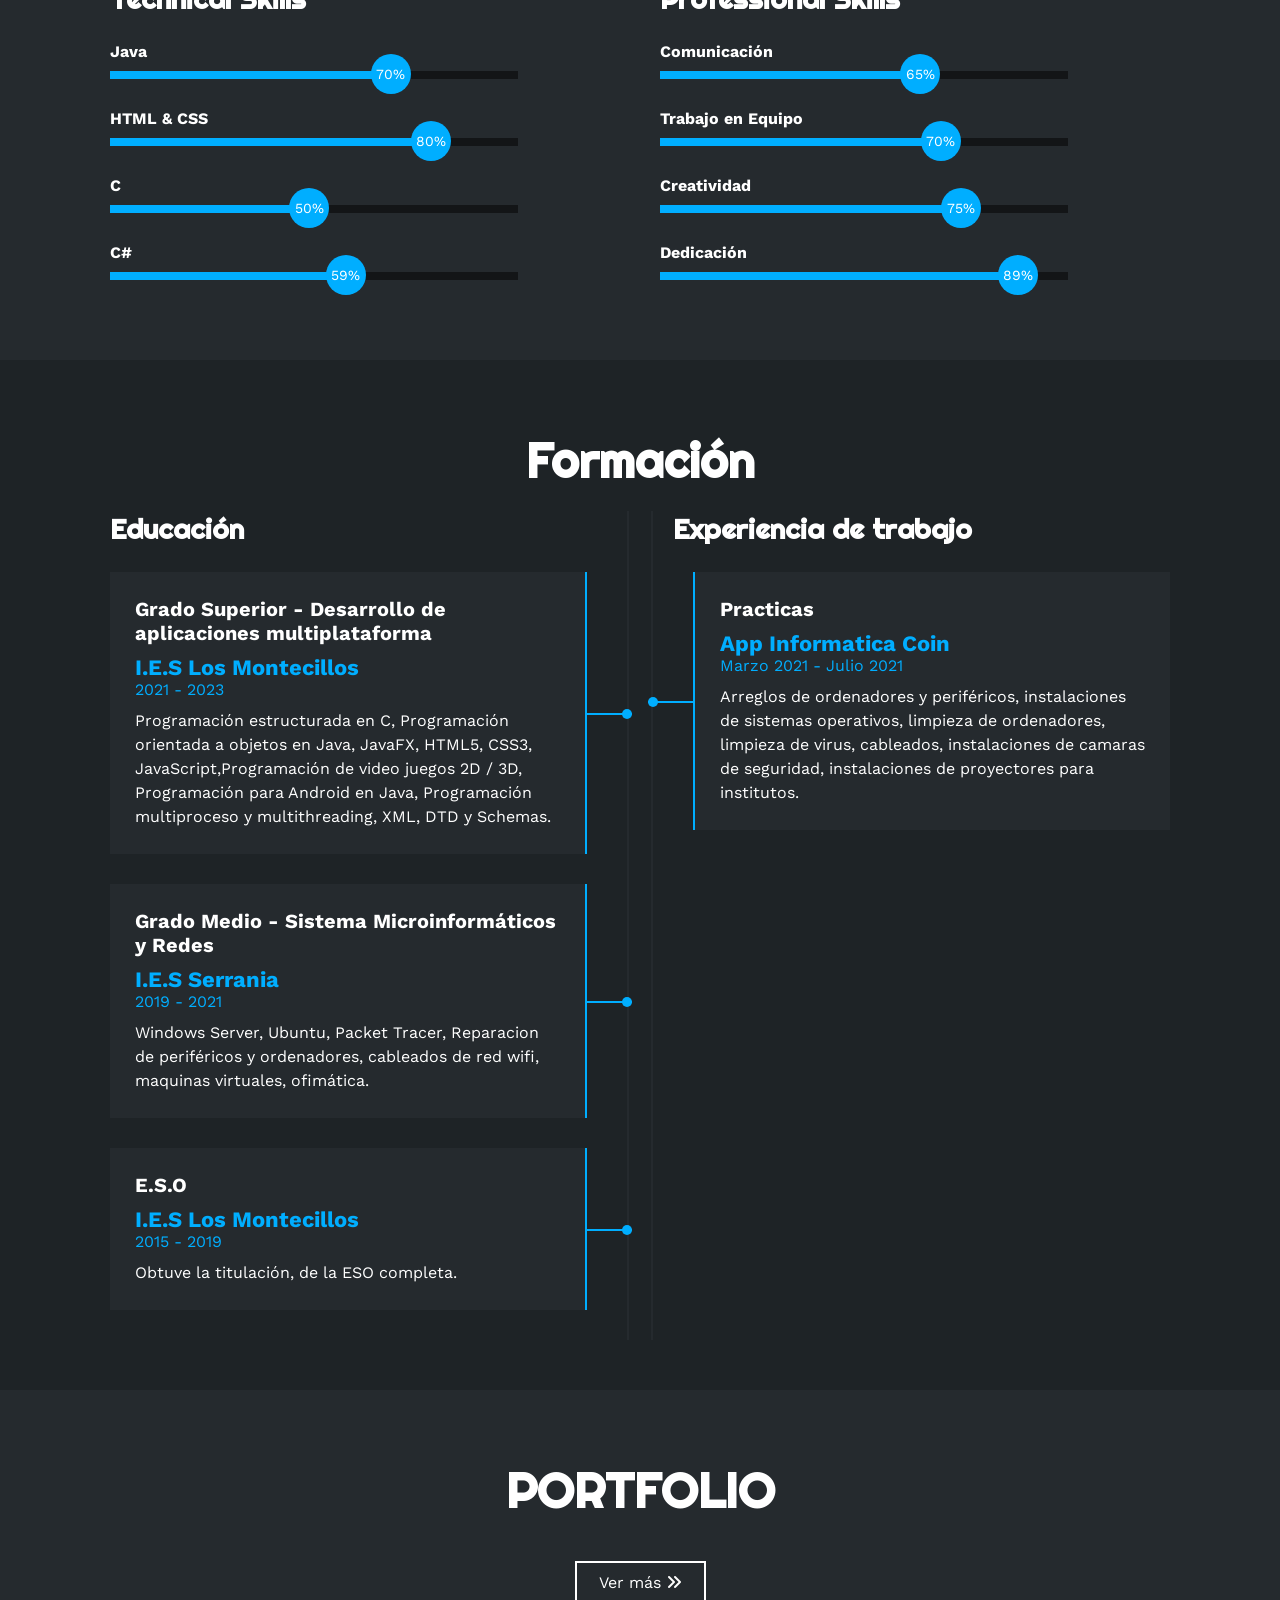
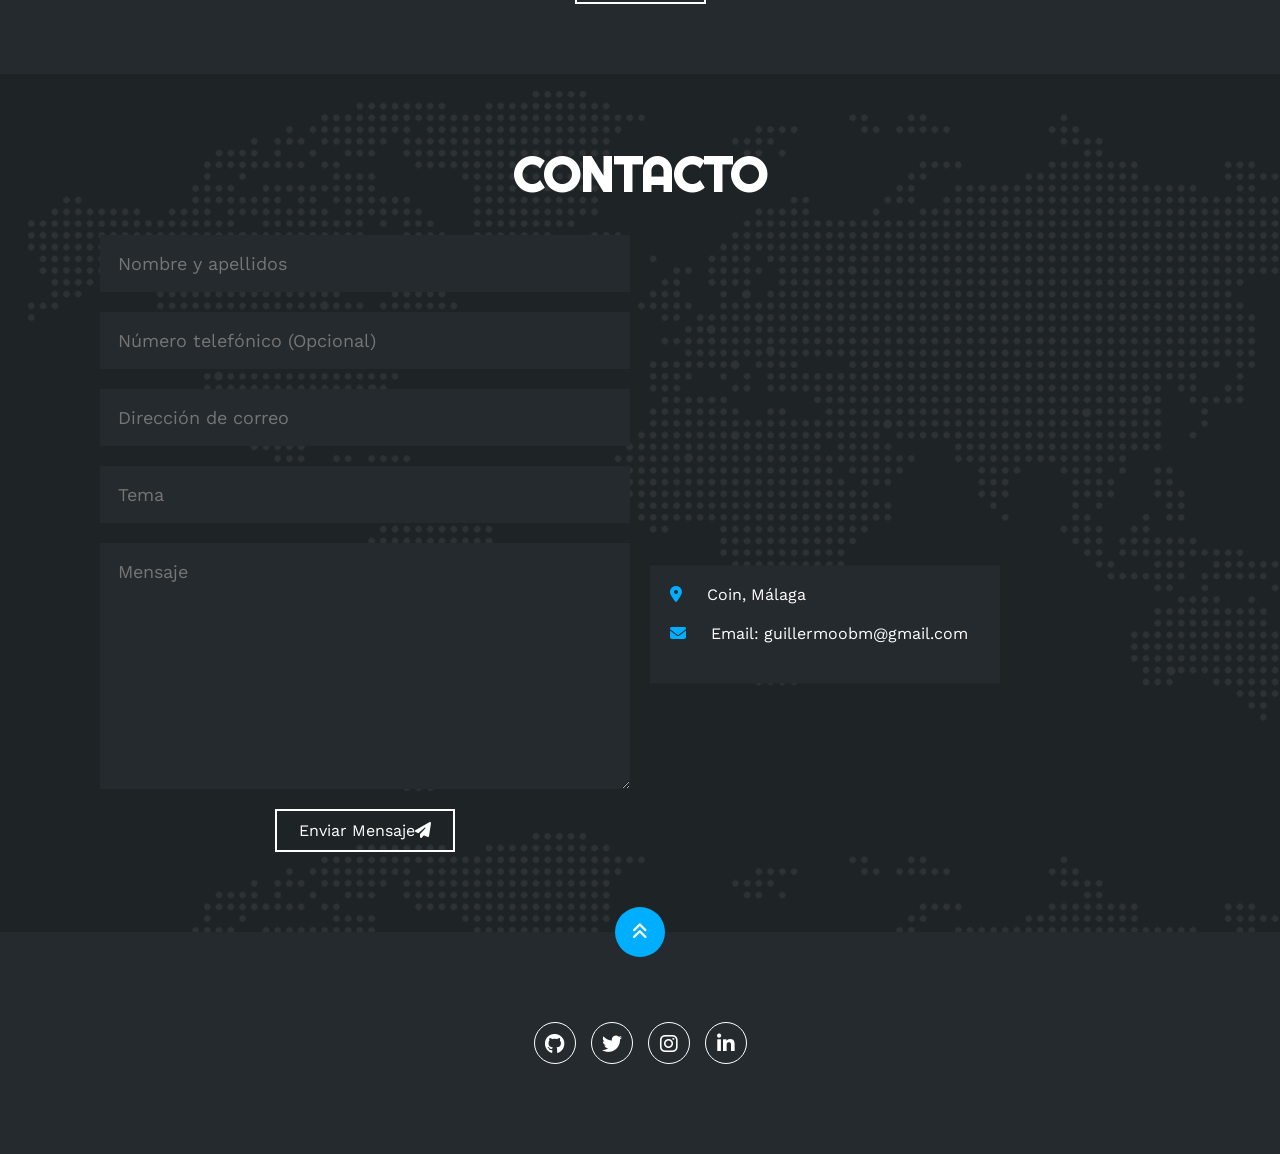
==== commit 852ea3e7: "Update index.html" ====
--- a/index.html
+++ b/index.html
@@ -74,7 +74,7 @@
                         </li>
                         <li>
                             <strong>Cargo</strong>
-                            <span>Front Developer</span>
+                            <span>Full Stack</span>
                         </li>
                     </ul>
                 </div>
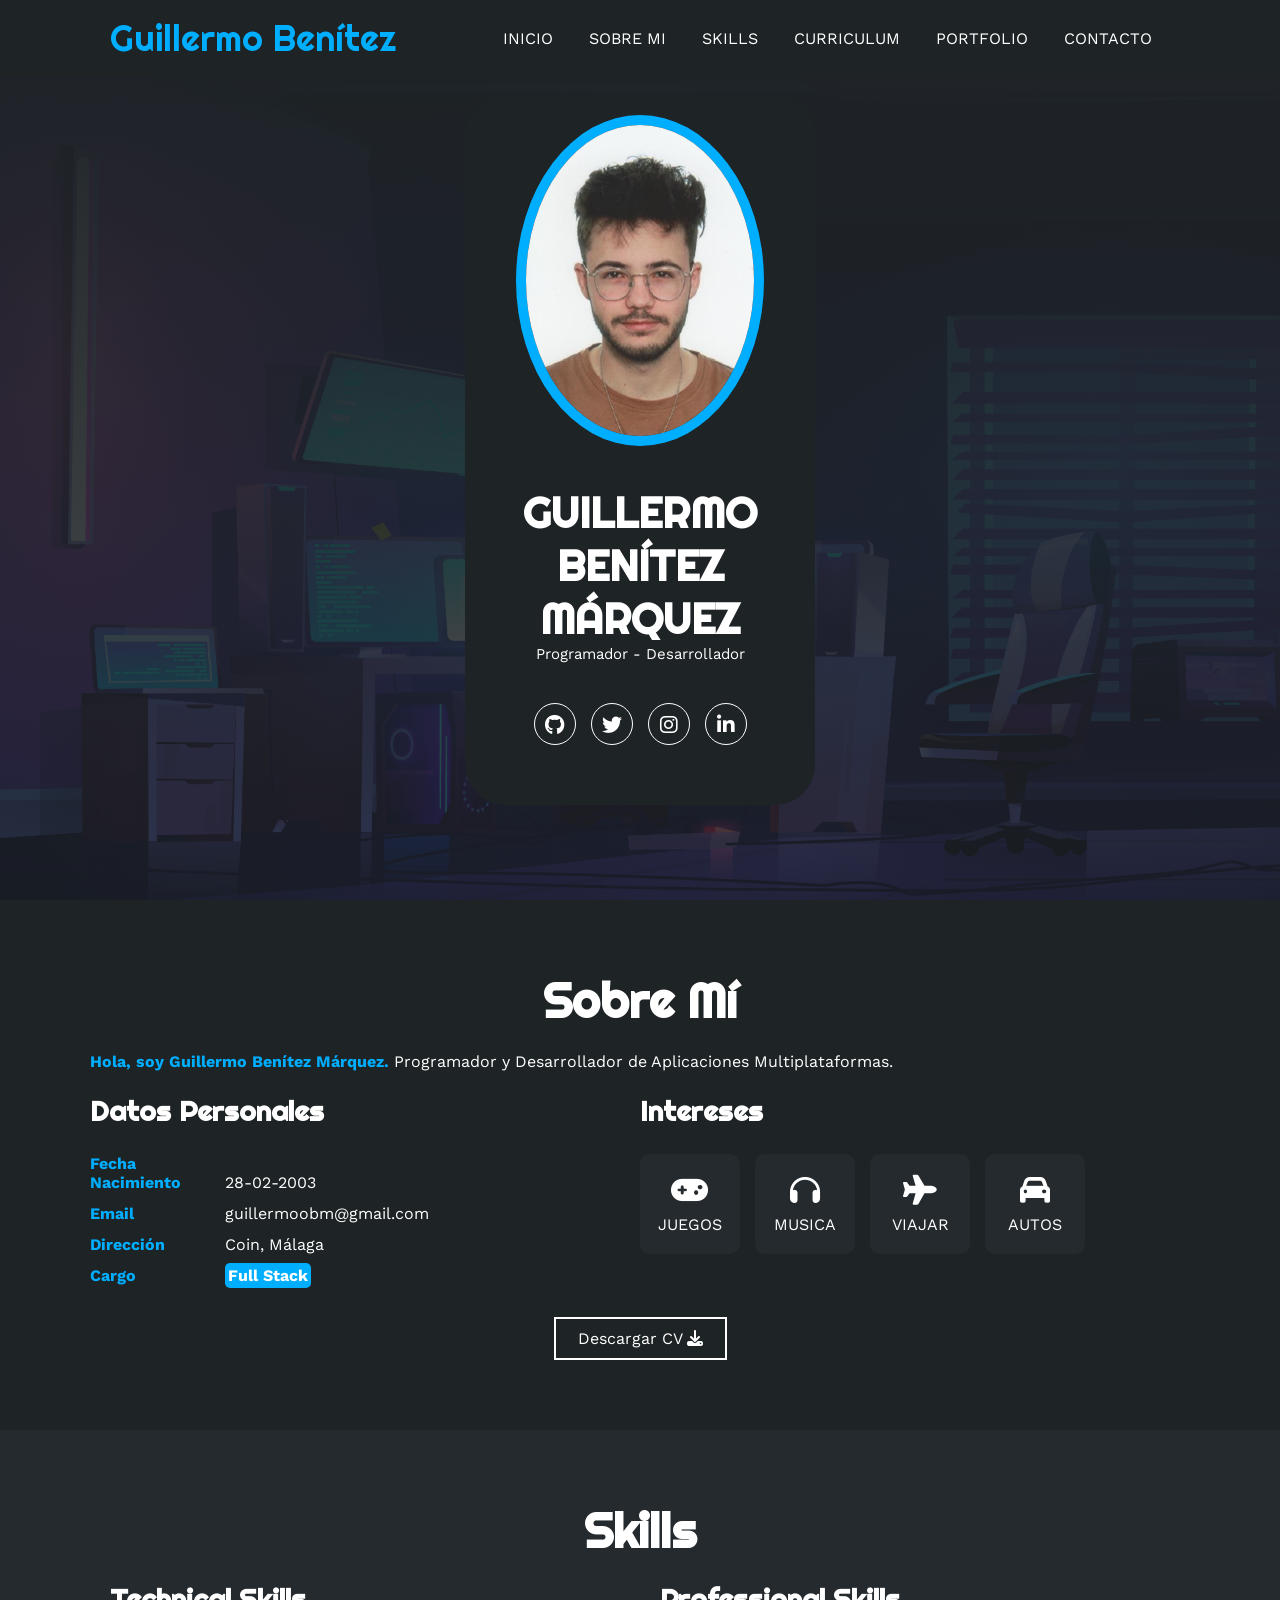
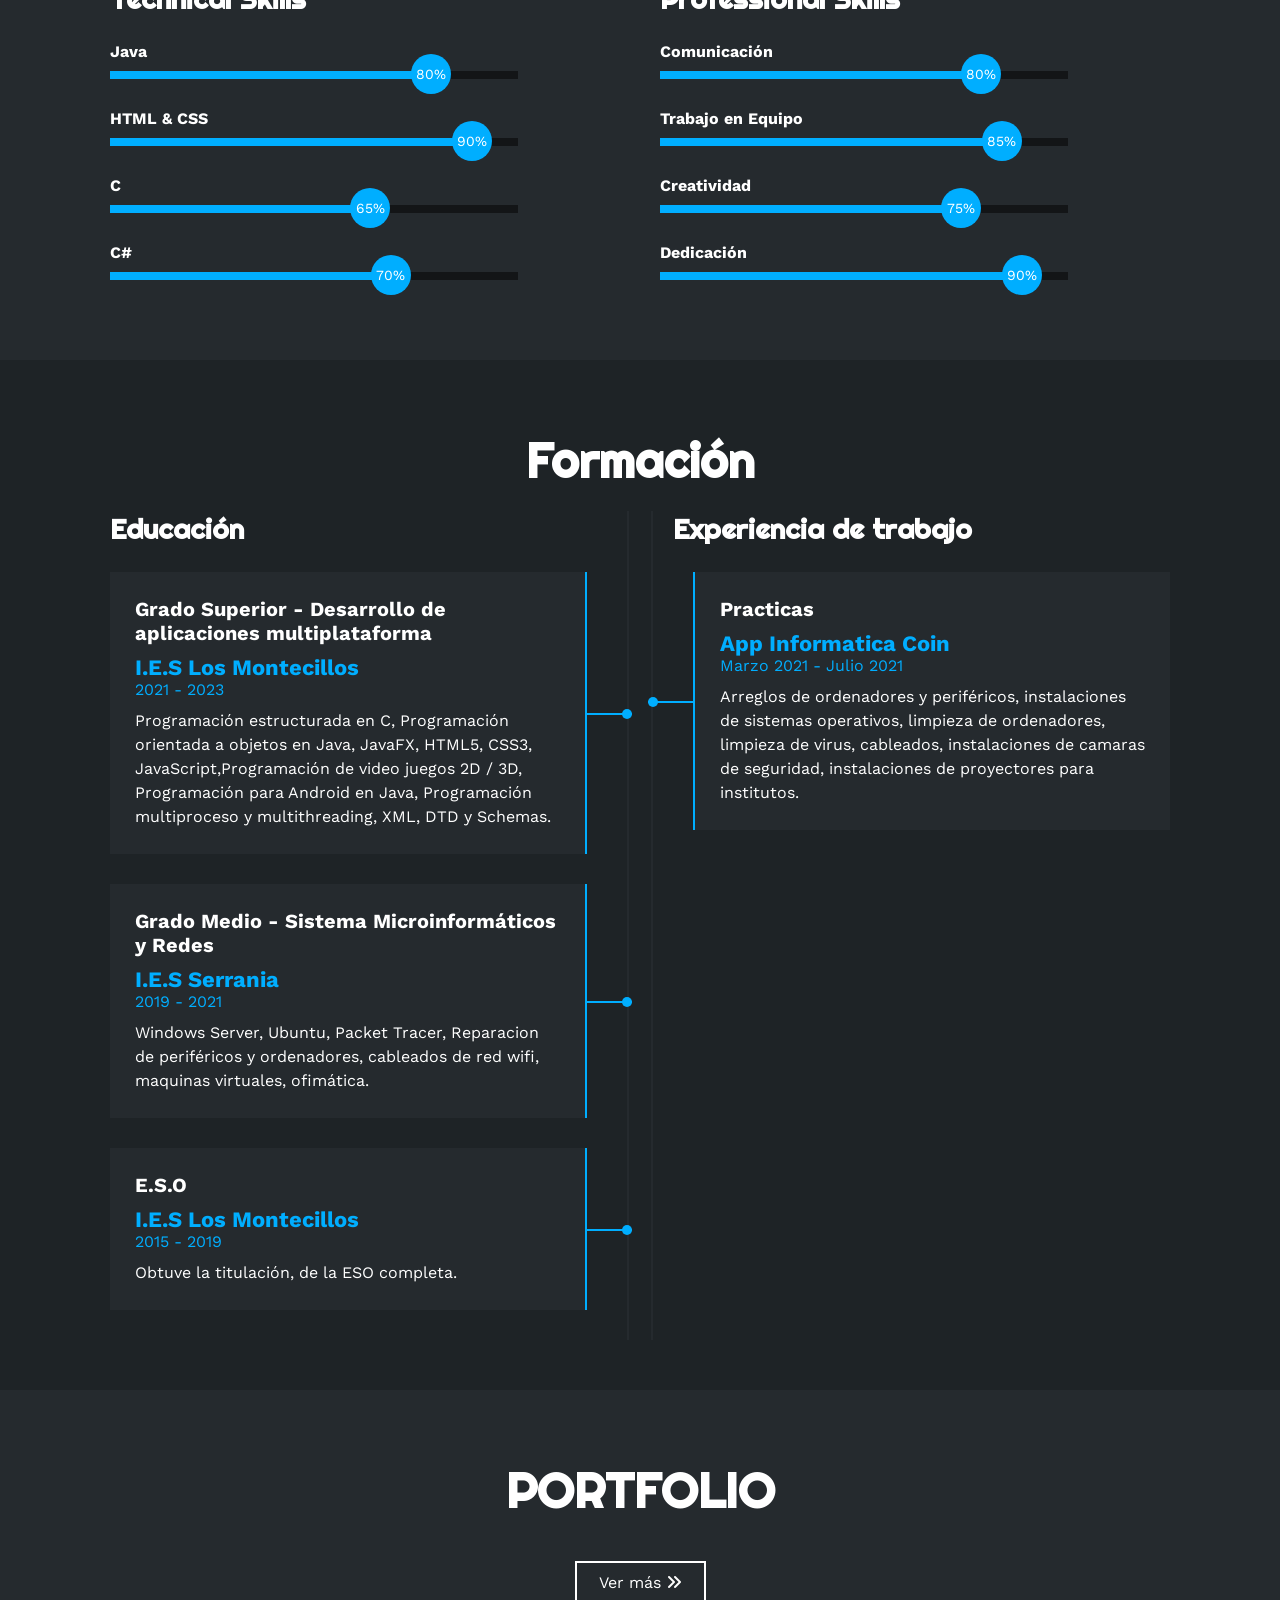
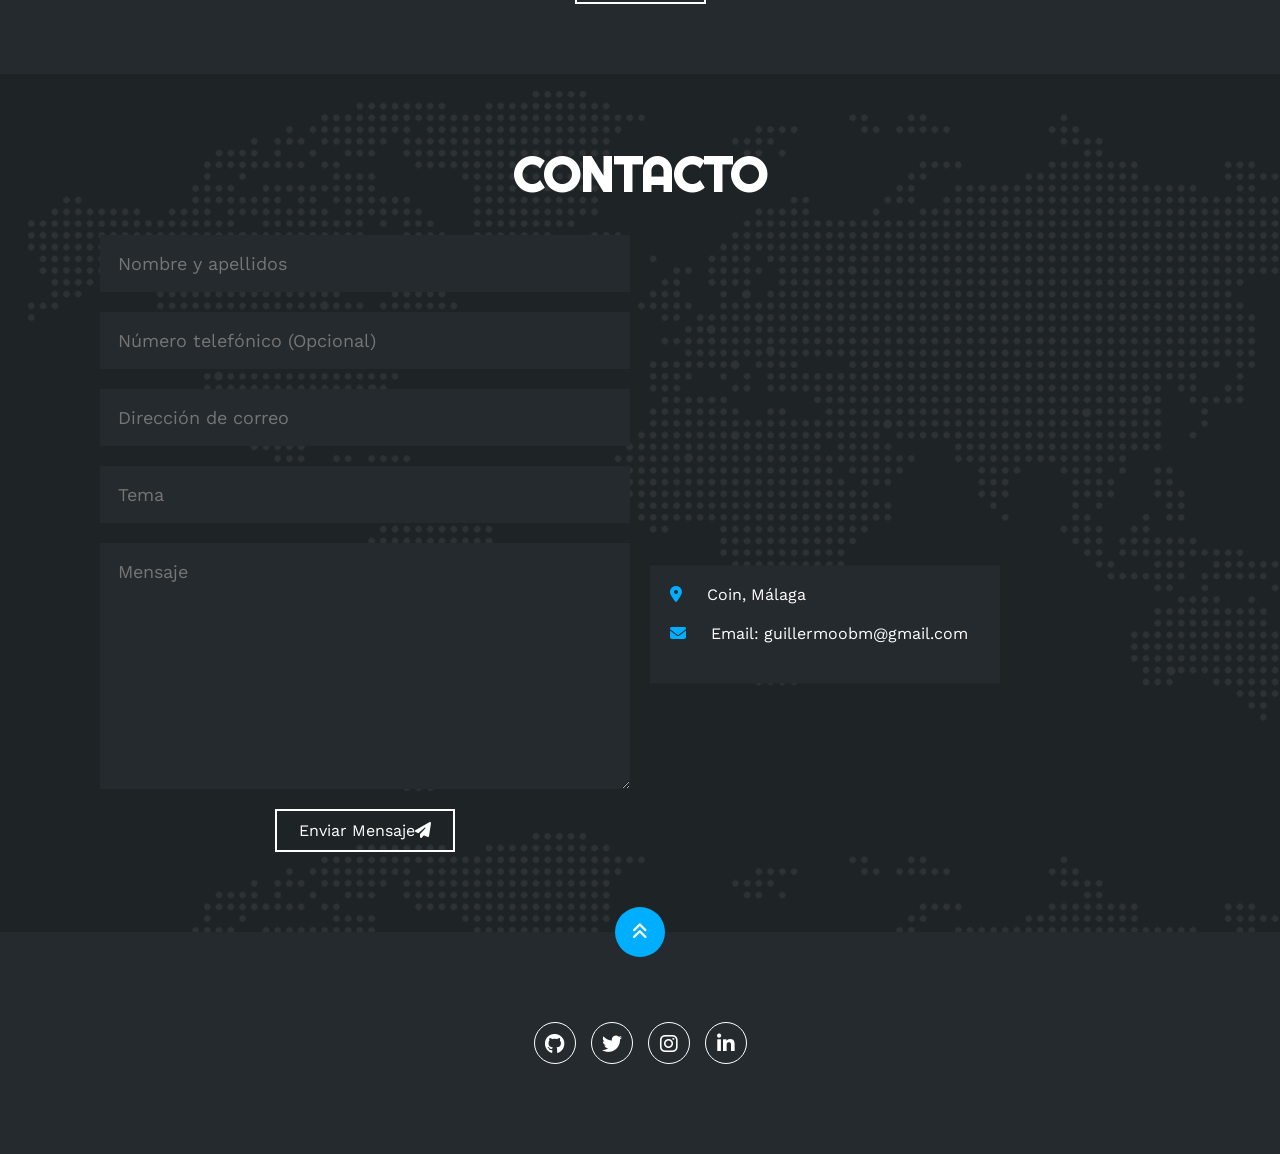
==== commit fbb1bb0a: "Update index.html" ====
--- a/index.html
+++ b/index.html
@@ -123,12 +123,40 @@
                         <span>Java</span>
                         <div class="barra-skill">
                             <div class="progreso">
+                                <span>80%</span>
+                            </div>
+                        </div>
+                    </div>
+                    <div class="skill">
+                        <span>HTML & CSS</span>
+                        <div class="barra-skill">
+                            <div class="progreso">
+                                <span>90%</span>
+                            </div>
+                        </div>
+                    </div>
+                    <div class="skill">
+                        <span>C</span>
+                        <div class="barra-skill">
+                            <div class="progreso">
+                                <span>65%</span>
+                            </div>
+                        </div>
+                    </div>
+                    <div class="skill">
+                        <span>C#</span>
+                        <div class="barra-skill">
+                            <div class="progreso">
                                 <span>70%</span>
                             </div>
                         </div>
                     </div>
-                    <div class="skill">
-                        <span>HTML & CSS</span>
+                </div>
+                <!-- Professional Skills -->
+                <div class="col">
+                    <h3>Professional Skills</h3>
+                    <div class="skill">
+                        <span>Comunicación</span>
                         <div class="barra-skill">
                             <div class="progreso">
                                 <span>80%</span>
@@ -136,38 +164,10 @@
                         </div>
                     </div>
                     <div class="skill">
-                        <span>C</span>
-                        <div class="barra-skill">
-                            <div class="progreso">
-                                <span>50%</span>
-                            </div>
-                        </div>
-                    </div>
-                    <div class="skill">
-                        <span>C#</span>
-                        <div class="barra-skill">
-                            <div class="progreso">
-                                <span>59%</span>
-                            </div>
-                        </div>
-                    </div>
-                </div>
-                <!-- Professional Skills -->
-                <div class="col">
-                    <h3>Professional Skills</h3>
-                    <div class="skill">
-                        <span>Comunicación</span>
-                        <div class="barra-skill">
-                            <div class="progreso">
-                                <span>65%</span>
-                            </div>
-                        </div>
-                    </div>
-                    <div class="skill">
                         <span>Trabajo en Equipo</span>
                         <div class="barra-skill">
                             <div class="progreso">
-                                <span>70%</span>
+                                <span>85%</span>
                             </div>
                         </div>
                     </div>
@@ -183,7 +183,7 @@
                         <span>Dedicación</span>
                         <div class="barra-skill">
                             <div class="progreso">
-                                <span>89%</span>
+                                <span>90%</span>
                             </div>
                         </div>
                     </div>
--- a/css/styles.css
+++ b/css/styles.css
@@ -285,53 +285,53 @@
 }
 @keyframes java {
     0%{width: 0%;}
+    100%{width: 80%;}
+}
+
+.skills .skill .htmlcss{
+    width: 0%;
+    animation: 2s htmlcss forwards;
+}
+@keyframes htmlcss {
+    0%{width: 0%;}
+    100%{width: 90%;}
+}
+
+.skills .skill .c{
+    width: 0%;
+    animation: 2s c forwards;
+}
+@keyframes c {
+    0%{width: 0%;}
+    100%{width: 65%;}
+}
+
+.skills .skill .cchar{
+    width: 0%;
+    animation: 2s cchar forwards;
+}
+@keyframes cchar {
+    0%{width: 0%;}
     100%{width: 70%;}
 }
 
-.skills .skill .htmlcss{
-    width: 0%;
-    animation: 2s htmlcss forwards;
-}
-@keyframes htmlcss {
+
+.skills .skill .comunicacion{
+    width: 0%;
+    animation: 2s comunicacion forwards;
+}
+@keyframes comunicacion {
     0%{width: 0%;}
     100%{width: 80%;}
 }
 
-.skills .skill .c{
-    width: 0%;
-    animation: 2s c forwards;
-}
-@keyframes c {
-    0%{width: 0%;}
-    100%{width: 50%;}
-}
-
-.skills .skill .cchar{
-    width: 0%;
-    animation: 2s cchar forwards;
-}
-@keyframes cchar {
-    0%{width: 0%;}
-    100%{width: 59%;}
-}
-
-
-.skills .skill .comunicacion{
-    width: 0%;
-    animation: 2s comunicacion forwards;
-}
-@keyframes comunicacion {
-    0%{width: 0%;}
-    100%{width: 65%;}
-}
-
 .skills .skill .trabajo{
     width: 0%;
     animation: 2s trabajo forwards;
 }
 @keyframes trabajo {
     0%{width: 0%;}
-    100%{width: 70%;}
+    100%{width: 85%;}
 }
 
 .skills .skill .creatividad{
@@ -349,7 +349,7 @@
 }
 @keyframes dedicacion {
     0%{width: 0%;}
-    100%{width: 89%;}
+    100%{width: 90%;}
 }
 
 .skills .skill .proyect{
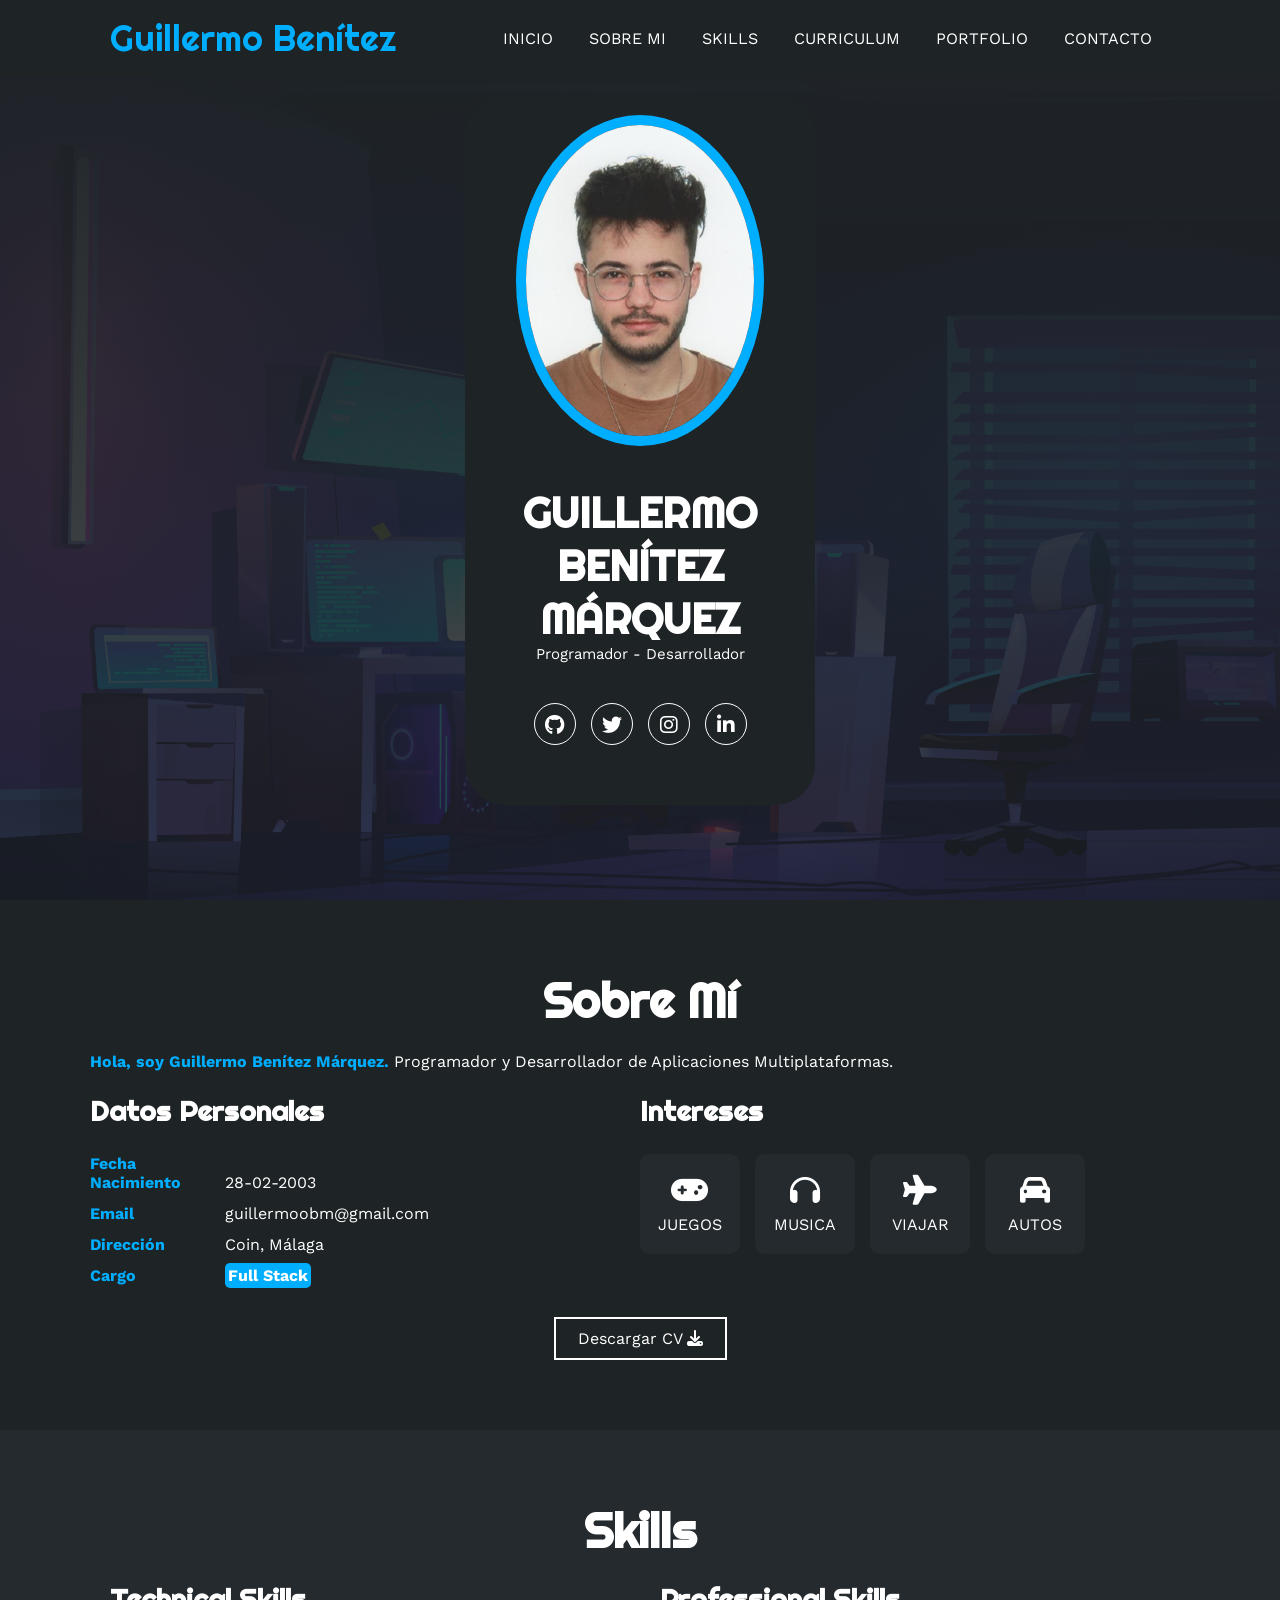
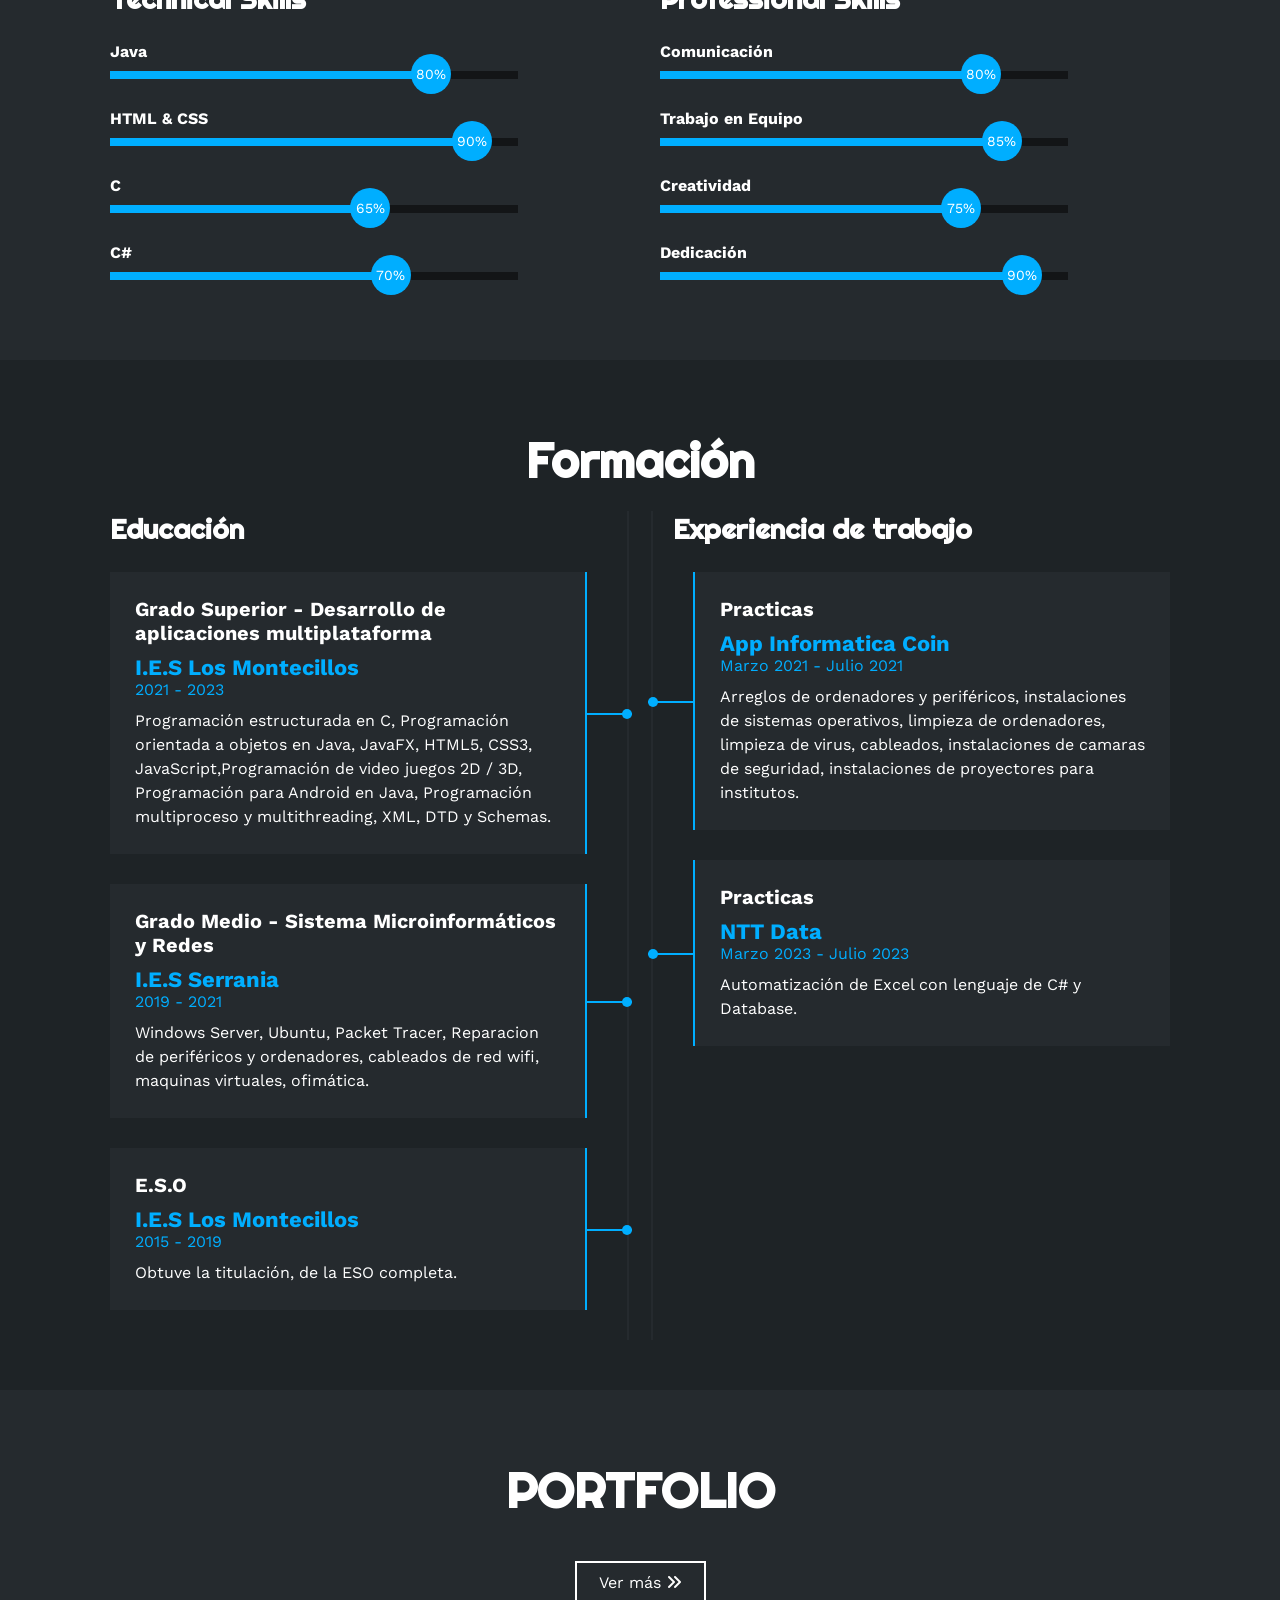
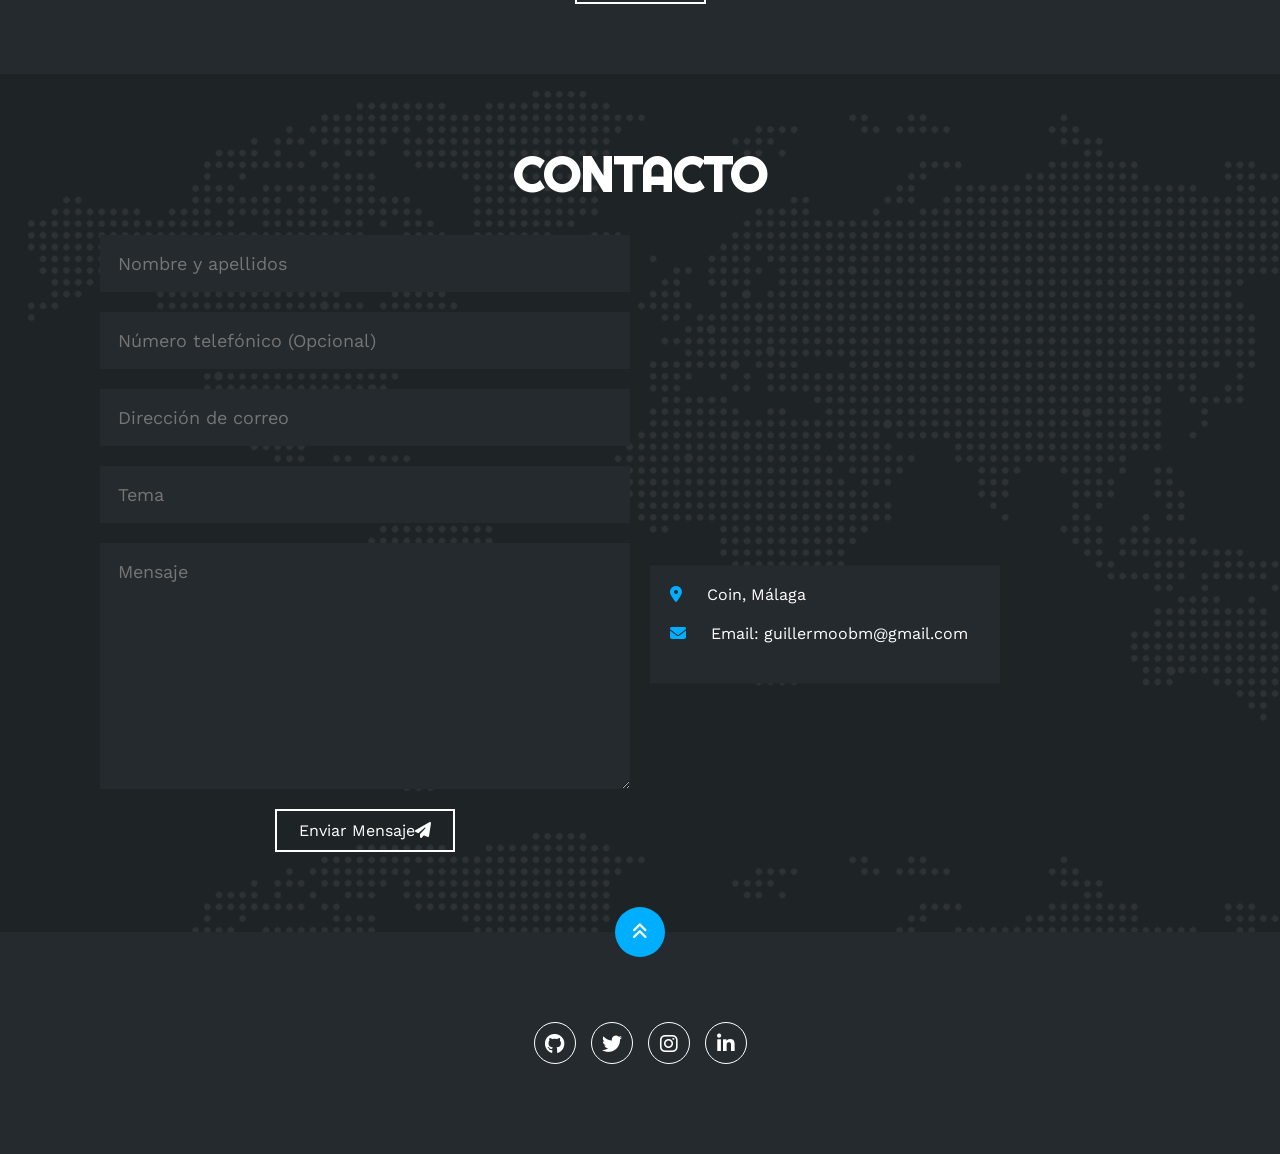
==== commit c5a82206: "Update index.html" ====
--- a/index.html
+++ b/index.html
@@ -239,6 +239,15 @@
                             <div class="circulod"></div>
                         </div>
                     </div>
+                    <div class="item der">
+                        <h4>Practicas</h4>
+                        <span class="casa">NTT Data</span>
+                        <span class="fecha">Marzo 2023 - Julio 2023</span>
+                        <p>Automatización de Excel con lenguaje de C# y Database.</p>
+                        <div class="conectord">
+                            <div class="circulod"></div>
+                        </div>
+                    </div>
                 </div>
             </div>
         </div>
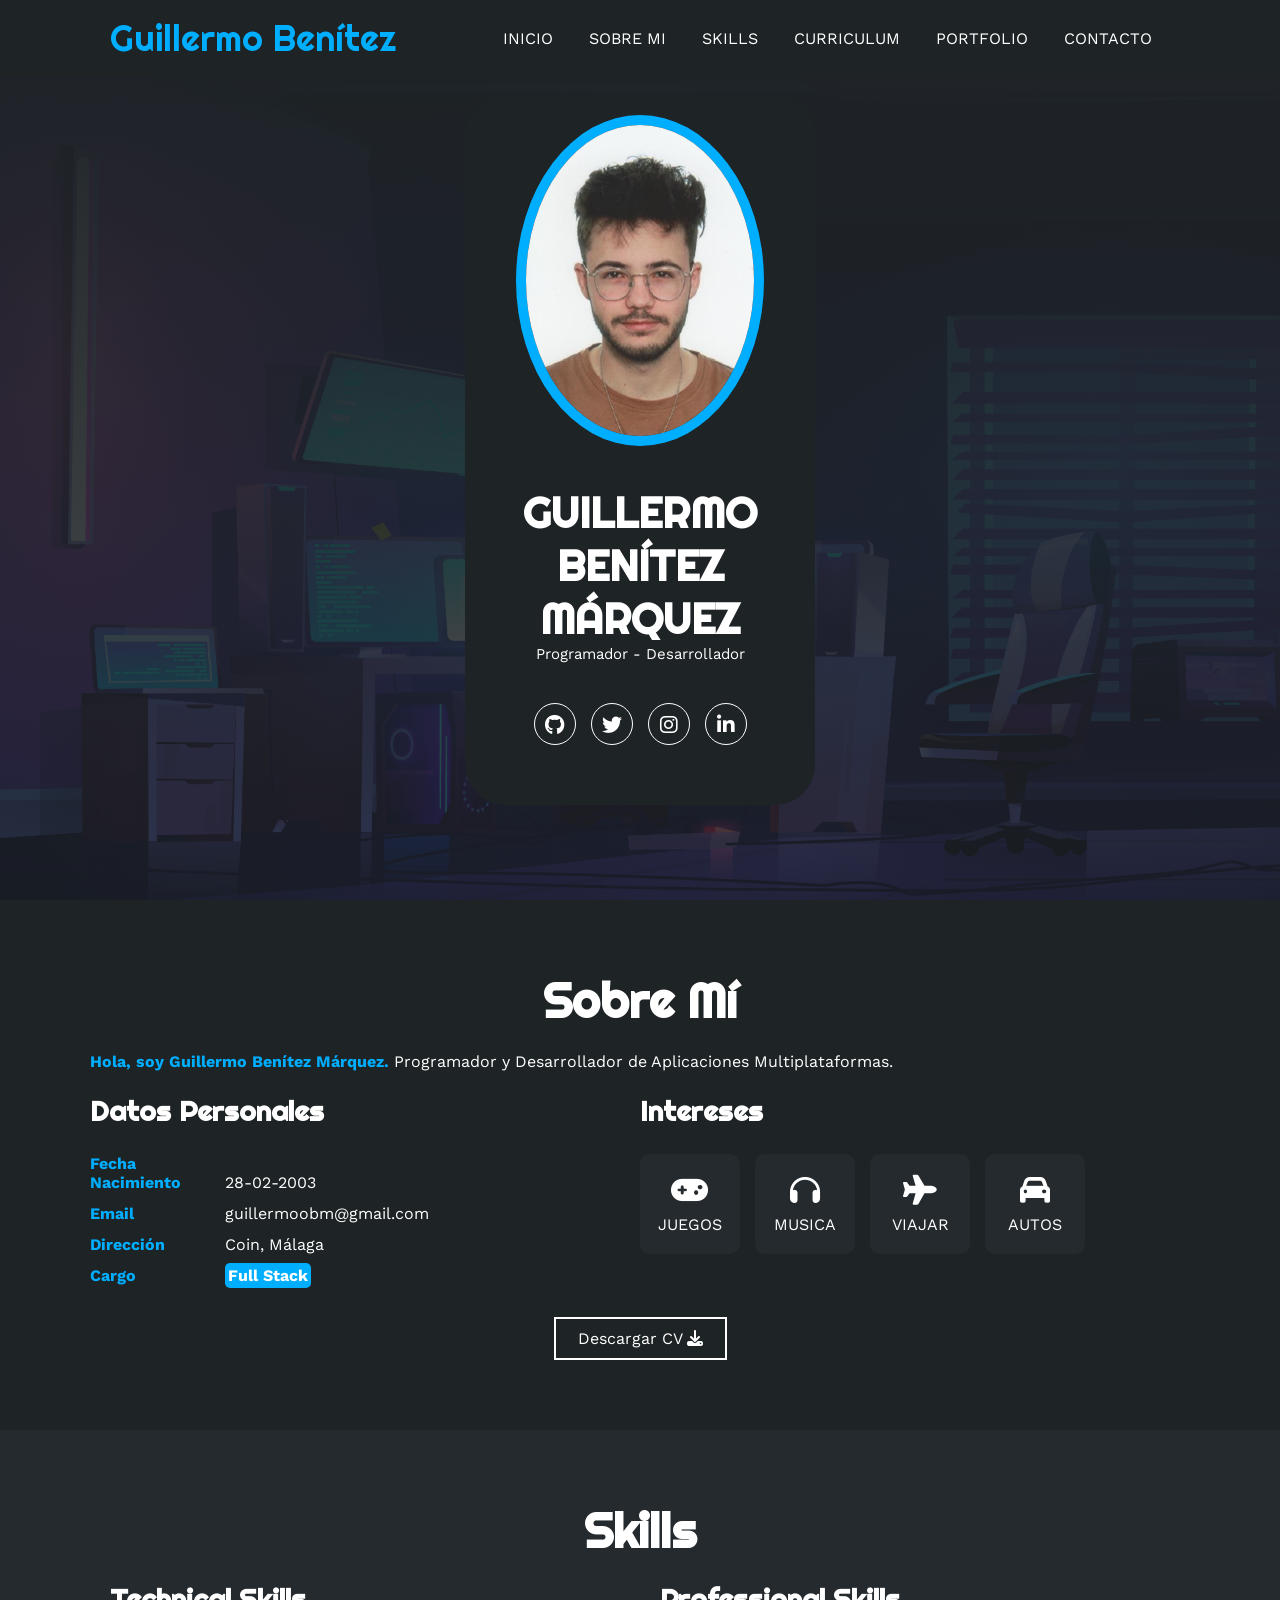
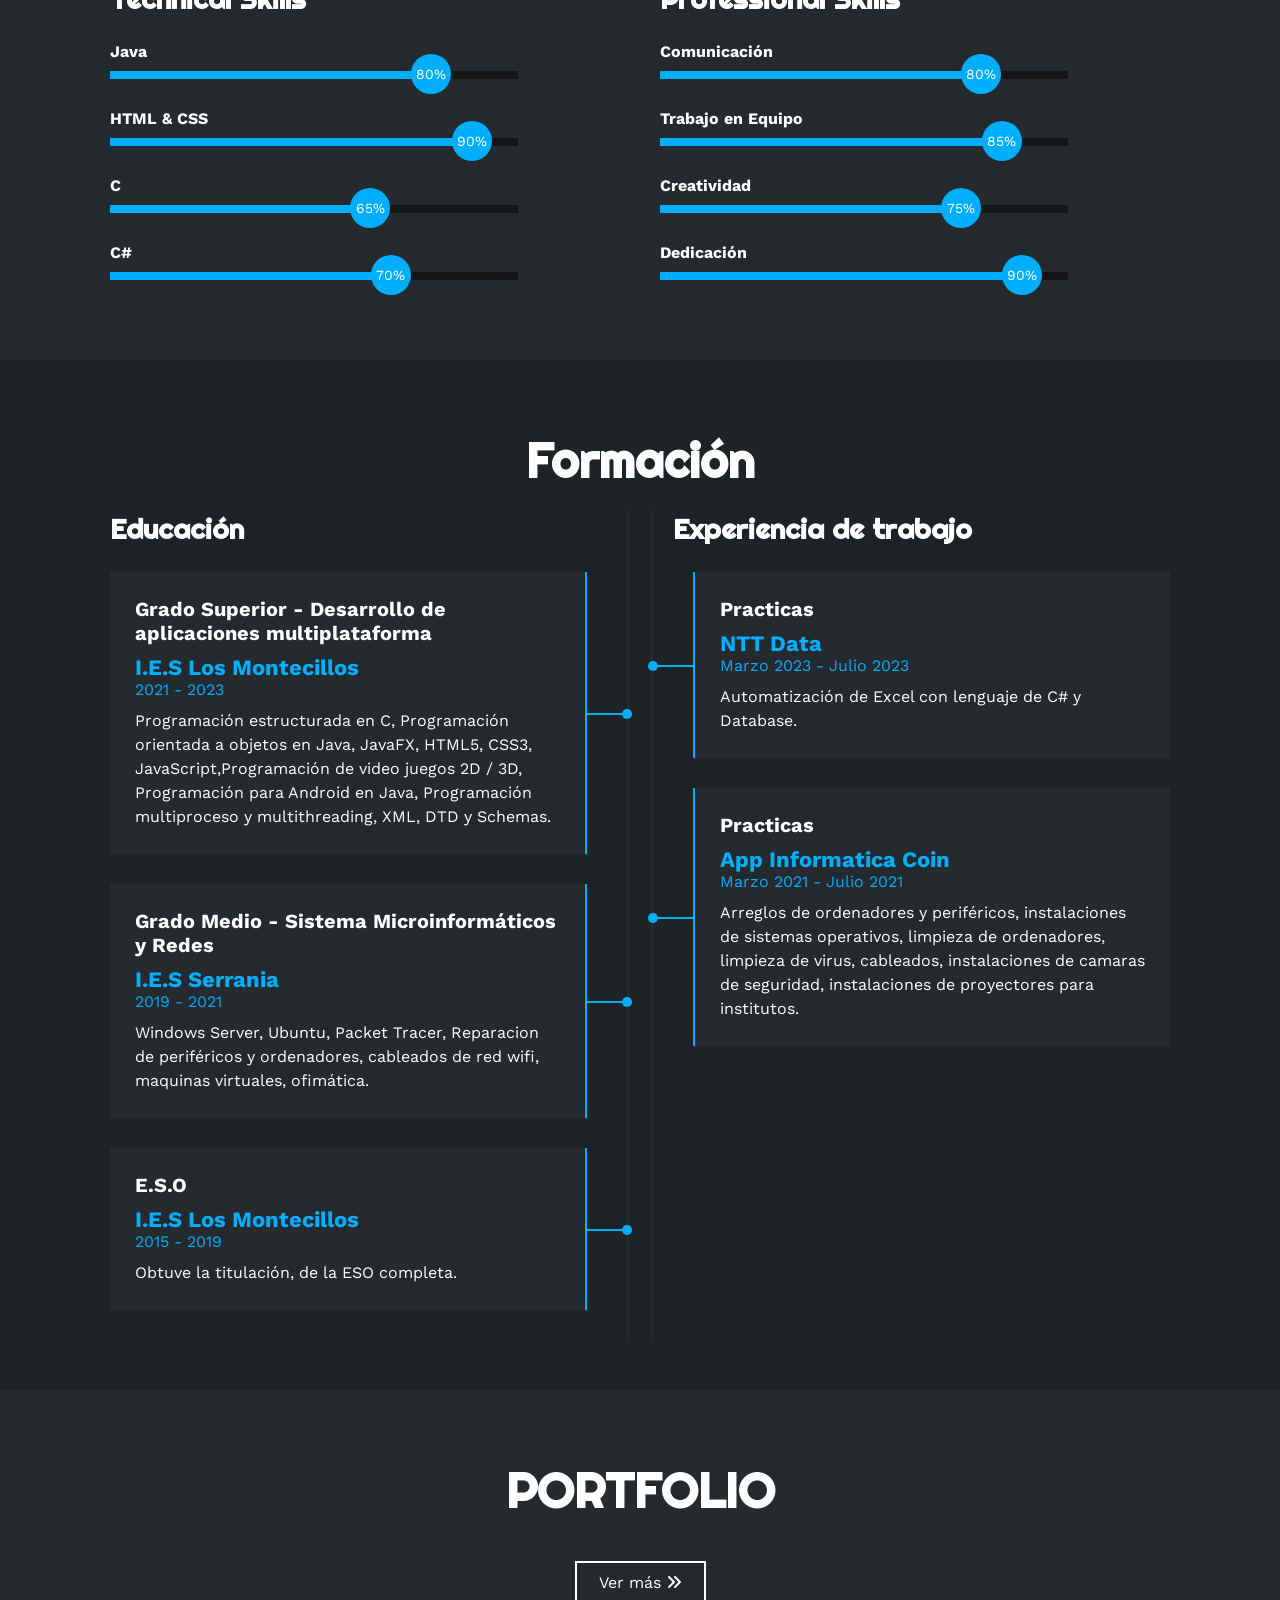
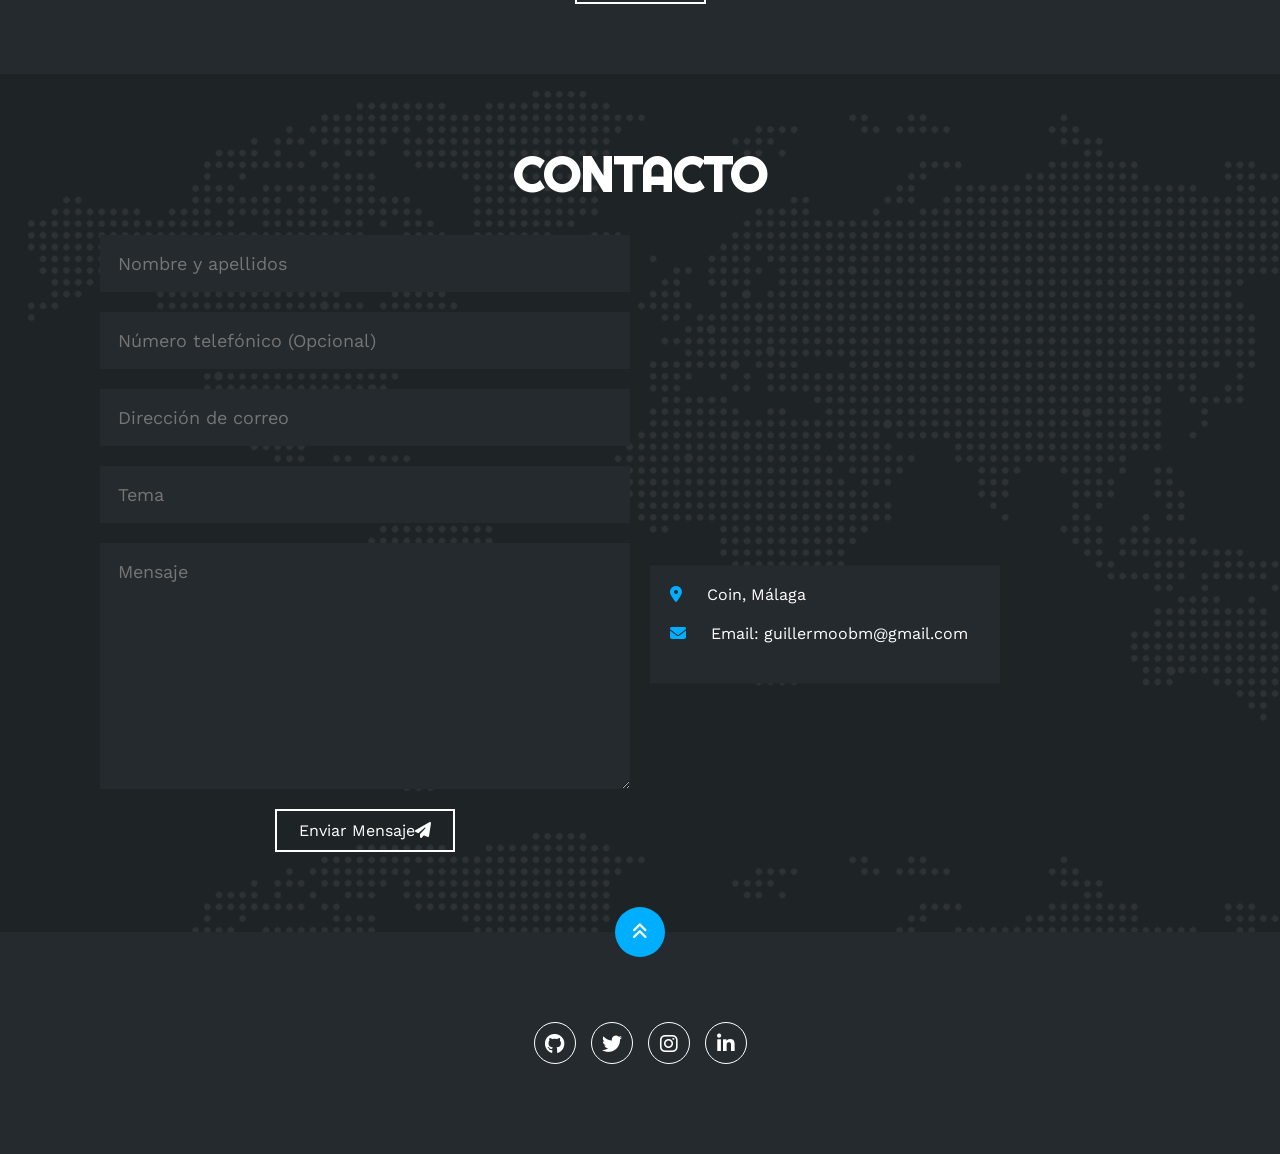
==== commit 8d99f69d: "Update index.html" ====
--- a/index.html
+++ b/index.html
@@ -232,18 +232,18 @@
                     <h3>Experiencia de trabajo</h3>
                     <div class="item der">
                         <h4>Practicas</h4>
+                        <span class="casa">NTT Data</span>
+                        <span class="fecha">Marzo 2023 - Julio 2023</span>
+                        <p>Automatización de Excel con lenguaje de C# y Database.</p>
+                        <div class="conectord">
+                            <div class="circulod"></div>
+                        </div>
+                    </div>
+                    <div class="item der">
+                        <h4>Practicas</h4>
                         <span class="casa">App Informatica Coin</span>
                         <span class="fecha">Marzo 2021 - Julio 2021</span>
                         <p>Arreglos de ordenadores y periféricos, instalaciones de sistemas operativos, limpieza de ordenadores, limpieza de virus, cableados, instalaciones de camaras de seguridad, instalaciones de proyectores para institutos.</p>
-                        <div class="conectord">
-                            <div class="circulod"></div>
-                        </div>
-                    </div>
-                    <div class="item der">
-                        <h4>Practicas</h4>
-                        <span class="casa">NTT Data</span>
-                        <span class="fecha">Marzo 2023 - Julio 2023</span>
-                        <p>Automatización de Excel con lenguaje de C# y Database.</p>
                         <div class="conectord">
                             <div class="circulod"></div>
                         </div>
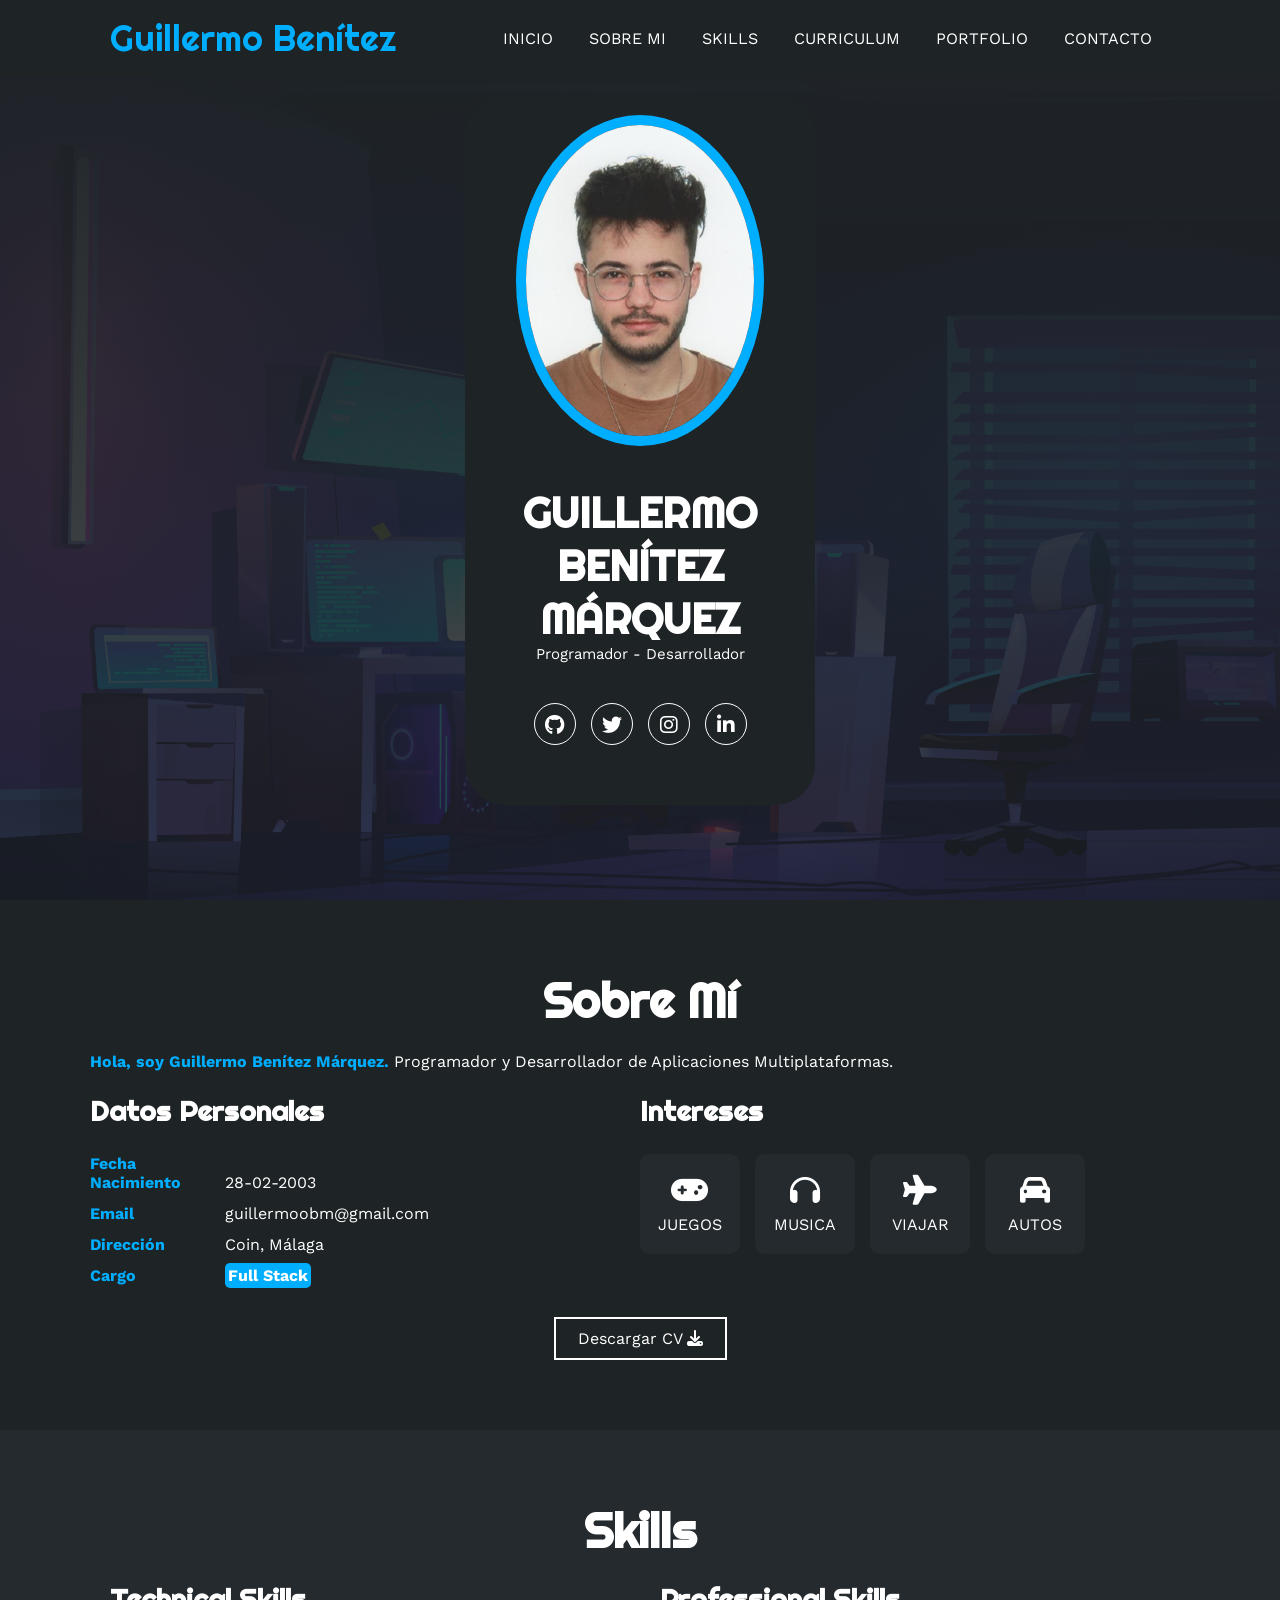
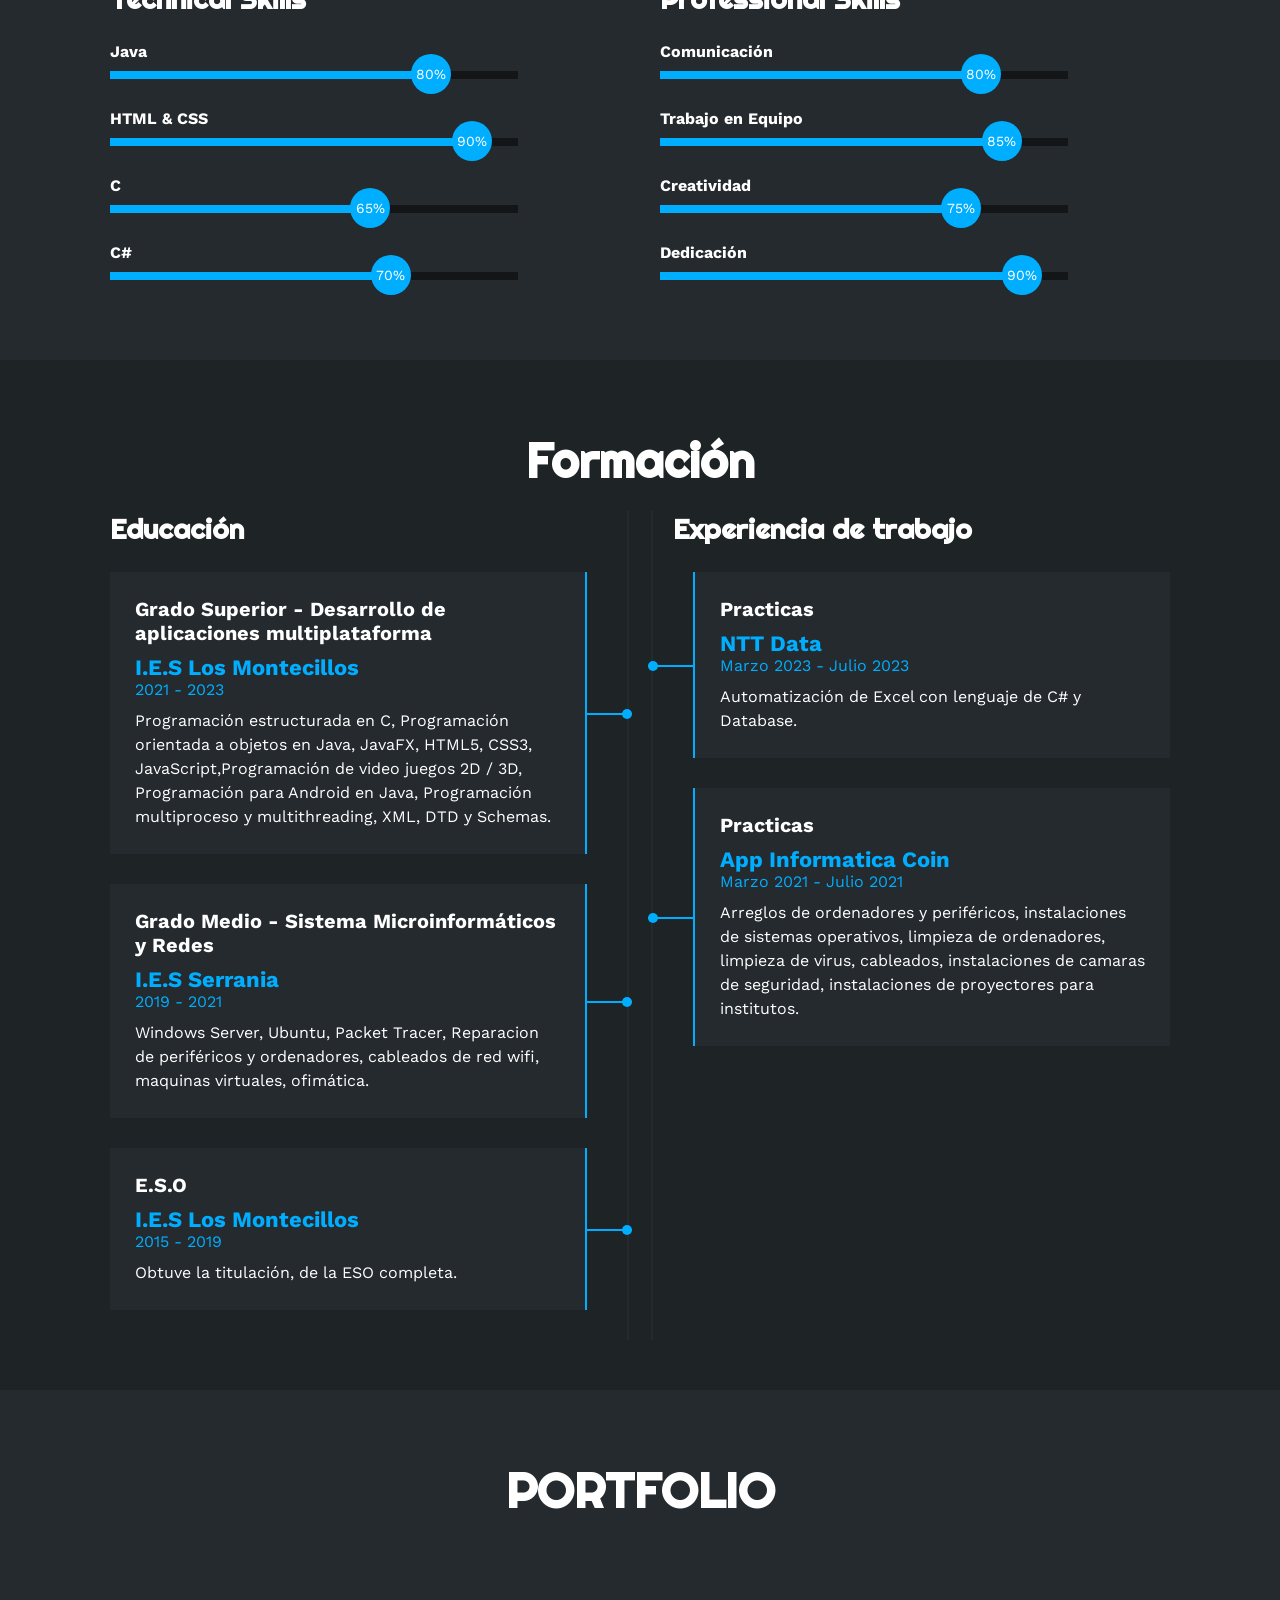
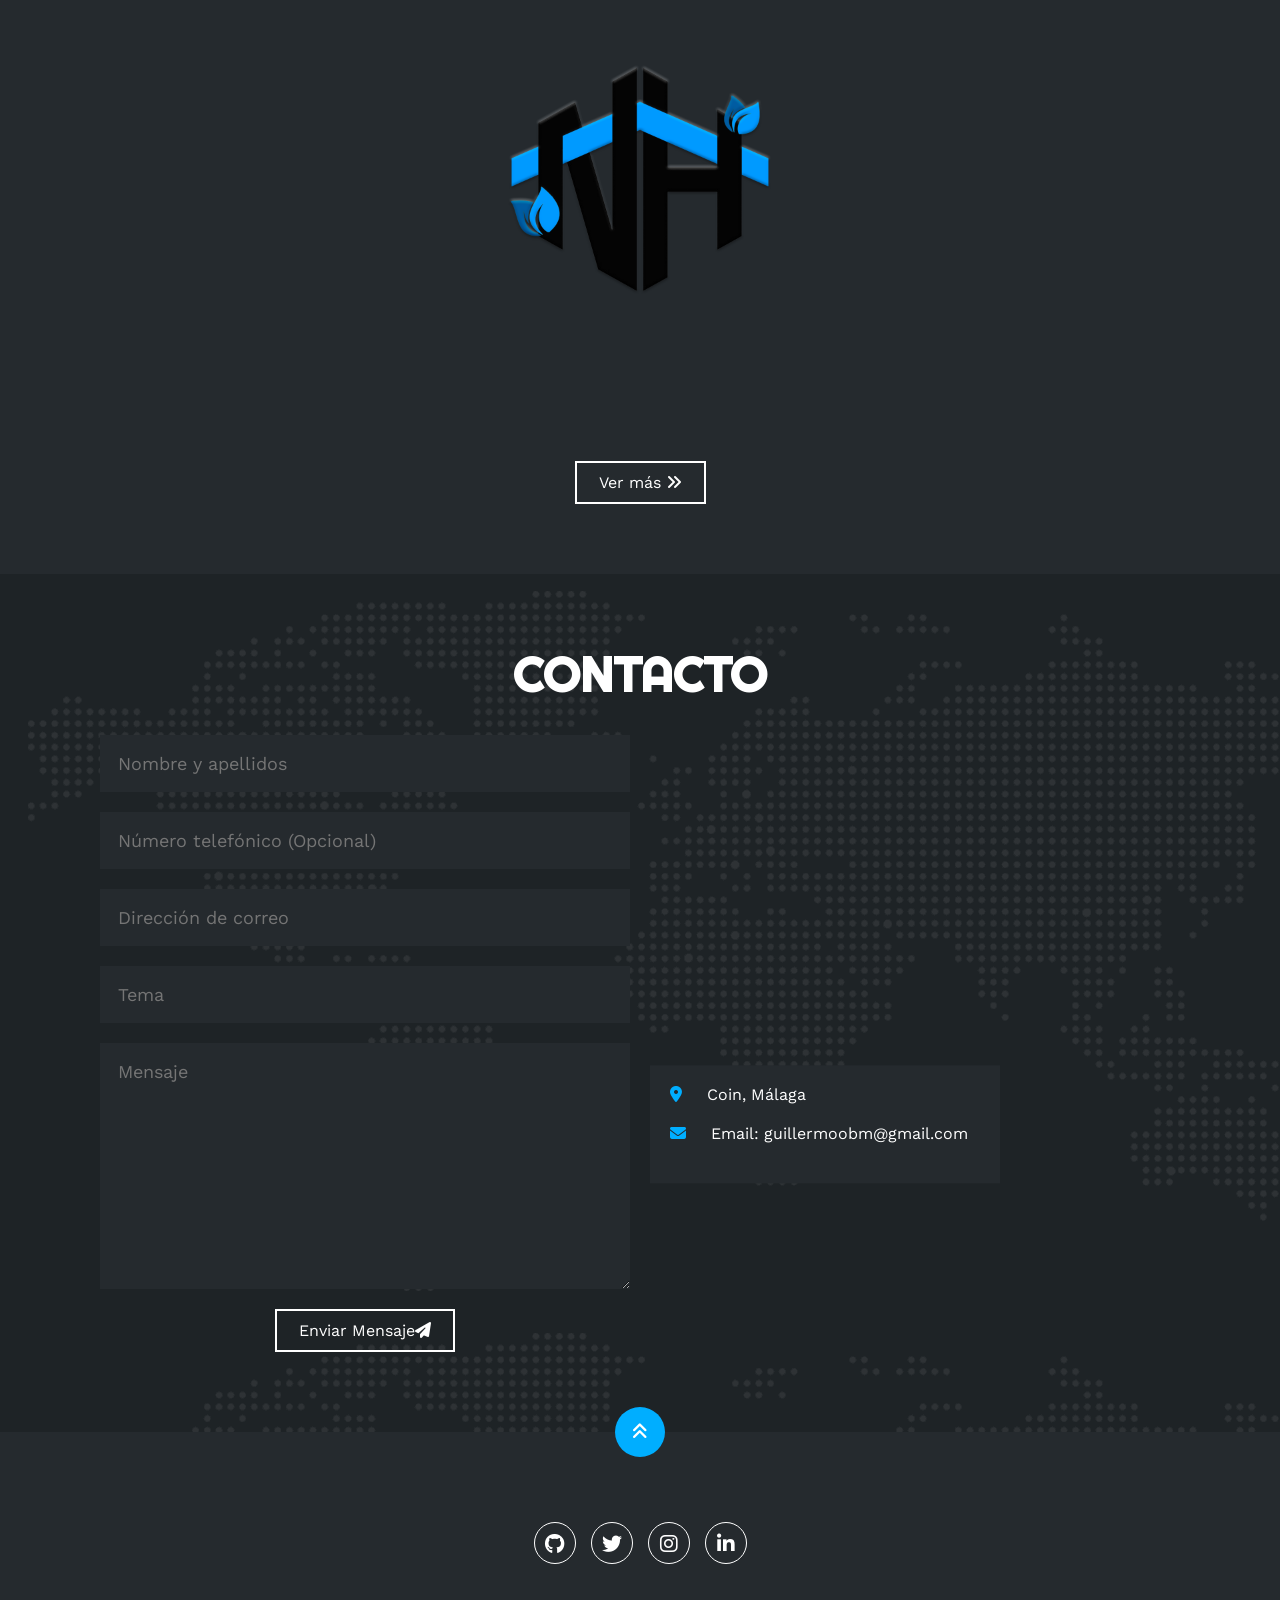
==== commit a409bfc3: "Add files via upload" ====
--- a/index.html
+++ b/index.html
@@ -259,6 +259,9 @@
             <h2>PORTFOLIO</h2>
             <div class="galeria">
                 <div class="proyecto">
+                    <a href="https://play.google.com/store/apps/details?id=com.zagui.nemesishub">
+                        <img src="img/logonh.png" alt="Logo de la aplicación" style="width: 100%; max-width: 500px;">
+                    </a>
                     <a href="https://github.com/GuillermooBenitezz?tab=repositories" id="buttonportfolio">
                         <button>
                             Ver más <i class="fas fa-angle-double-right"></i>
